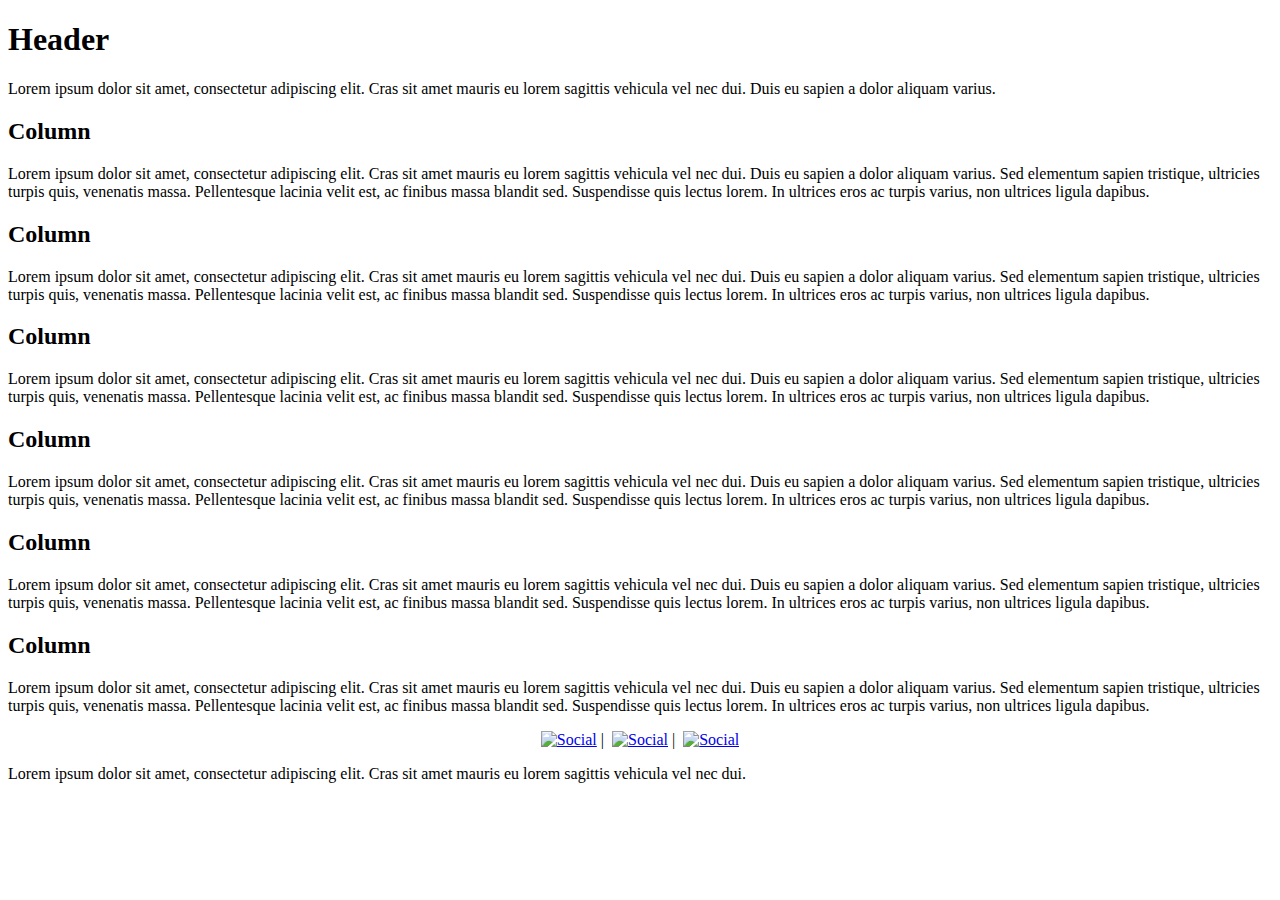
==== index.html @ 5c6a929c "Макет страницы для VanillaCoreX" ====
<!DOCTYPE html>
<html>
  <head>
	<meta charset="utf-8">
    <meta http-equiv="x-UA-Compatible" content="IE=edge">
    <meta name="viewport" content="width=device-width, initial-scale=1">
	<link href="css/corex.css" rel="stylesheet">
	<script src="js/corex.js"></script>
	<title>Template</title>
  </head>
  <body>
	
	<div class="header">
	  <h1>Header</h1>
	  <p>Lorem ipsum dolor sit amet, consectetur adipiscing elit. Cras sit amet mauris eu lorem sagittis vehicula vel nec dui. Duis eu sapien a dolor aliquam varius.</p>
	</div>
	
	<div class="container">
	  
	  <div class="row">
		<div class="col">
		  <h2>Column</h2>
		  <p>Lorem ipsum dolor sit amet, consectetur adipiscing elit. Cras sit amet mauris eu lorem sagittis vehicula vel nec dui. Duis eu sapien a dolor aliquam varius. Sed elementum sapien tristique, ultricies turpis quis, venenatis massa. Pellentesque lacinia velit est, ac finibus massa blandit sed. Suspendisse quis lectus lorem. In ultrices eros ac turpis varius, non ultrices ligula dapibus.</p>
		</div>
		<div class="col">
		  <h2>Column</h2>
		  <p>Lorem ipsum dolor sit amet, consectetur adipiscing elit. Cras sit amet mauris eu lorem sagittis vehicula vel nec dui. Duis eu sapien a dolor aliquam varius. Sed elementum sapien tristique, ultricies turpis quis, venenatis massa. Pellentesque lacinia velit est, ac finibus massa blandit sed. Suspendisse quis lectus lorem. In ultrices eros ac turpis varius, non ultrices ligula dapibus.</p>
		</div>
		<div class="col">
		  <h2>Column</h2>
		  <p>Lorem ipsum dolor sit amet, consectetur adipiscing elit. Cras sit amet mauris eu lorem sagittis vehicula vel nec dui. Duis eu sapien a dolor aliquam varius. Sed elementum sapien tristique, ultricies turpis quis, venenatis massa. Pellentesque lacinia velit est, ac finibus massa blandit sed. Suspendisse quis lectus lorem. In ultrices eros ac turpis varius, non ultrices ligula dapibus.</p>
		</div>
	  </div>
	  
	  <div class="row">
		<div class="col">
		  <h2>Column</h2>
		  <p>Lorem ipsum dolor sit amet, consectetur adipiscing elit. Cras sit amet mauris eu lorem sagittis vehicula vel nec dui. Duis eu sapien a dolor aliquam varius. Sed elementum sapien tristique, ultricies turpis quis, venenatis massa. Pellentesque lacinia velit est, ac finibus massa blandit sed. Suspendisse quis lectus lorem. In ultrices eros ac turpis varius, non ultrices ligula dapibus.</p>
		</div>
		<div class="col">
		  <h2>Column</h2>
		  <p>Lorem ipsum dolor sit amet, consectetur adipiscing elit. Cras sit amet mauris eu lorem sagittis vehicula vel nec dui. Duis eu sapien a dolor aliquam varius. Sed elementum sapien tristique, ultricies turpis quis, venenatis massa. Pellentesque lacinia velit est, ac finibus massa blandit sed. Suspendisse quis lectus lorem. In ultrices eros ac turpis varius, non ultrices ligula dapibus.</p>
		</div>
		<div class="col">
		  <h2>Column</h2>
		  <p>Lorem ipsum dolor sit amet, consectetur adipiscing elit. Cras sit amet mauris eu lorem sagittis vehicula vel nec dui. Duis eu sapien a dolor aliquam varius. Sed elementum sapien tristique, ultricies turpis quis, venenatis massa. Pellentesque lacinia velit est, ac finibus massa blandit sed. Suspendisse quis lectus lorem. In ultrices eros ac turpis varius, non ultrices ligula dapibus.</p>
		</div>
	  </div>
	  
	</div>
	
	<div class="footer">
	  
	  <center>
		<a href="#"><img src="social.png" alt="Social"></a>&nbsp;|&nbsp;
		<a href="#"><img src="social.png" alt="Social"></a>&nbsp;|&nbsp;
		<a href="#"><img src="social.png" alt="Social"></a>
	  </center>
	  
	  <div>
		<p>Lorem ipsum dolor sit amet, consectetur adipiscing elit. Cras sit amet mauris eu lorem sagittis vehicula vel nec dui.</p>
	  </div>
	  
	</div>
	
  </body>
</html>
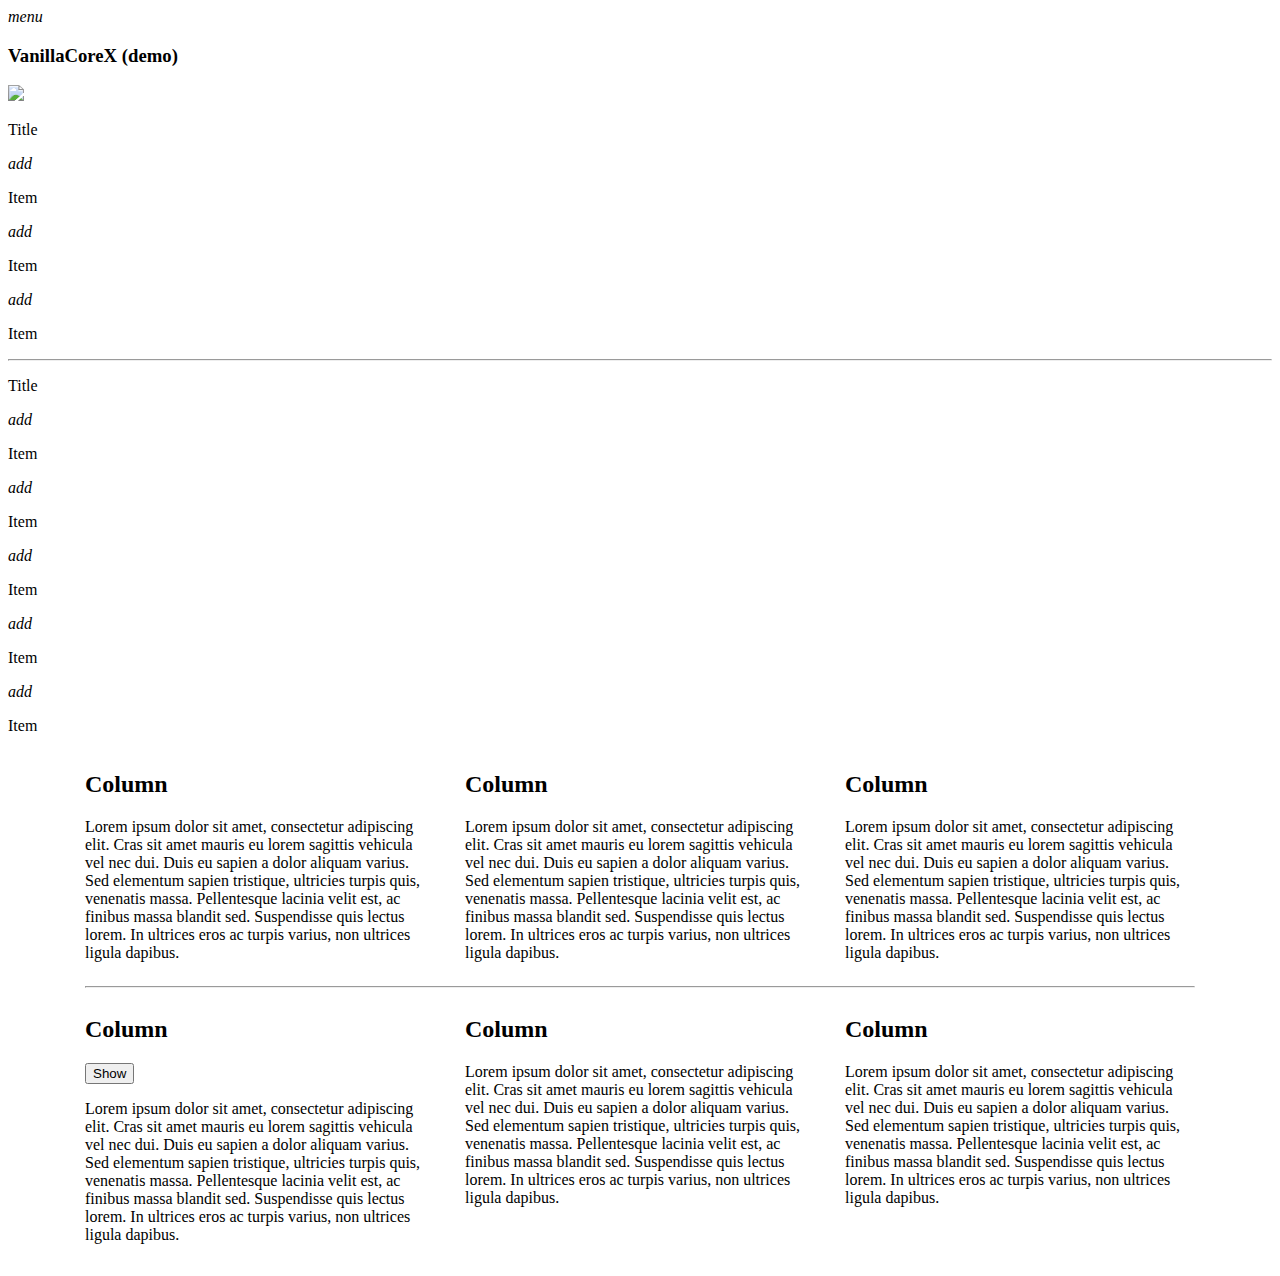
==== commit be3a07b0: "Исправление чрезмерно опущенной иконки в NavDrawer" ====
--- a/index.html
+++ b/index.html
@@ -9,59 +9,99 @@
 	<title>Template</title>
   </head>
   <body>
+
+	<div class="toolbar">
+	  <div class="toolbar-button" onclick="showNavDrawer();"><i class="material-icons">menu</i></div>
+	  <h3>VanillaCoreX (demo)</h3>
+	</div>
 	
-	<div class="header">
-	  <h1>Header</h1>
-	  <p>Lorem ipsum dolor sit amet, consectetur adipiscing elit. Cras sit amet mauris eu lorem sagittis vehicula vel nec dui. Duis eu sapien a dolor aliquam varius.</p>
+	<div class="navdrawer">
+	  <img src="corex_logo.png">
+	  <p>Title</p>
+	  <div class="item">
+		<i class="material-icons">add</i>
+		<p>Item</p>
+	  </div>
+	  <div class="item">
+		<i class="material-icons">add</i>
+		<p>Item</p>
+	  </div>
+	  <div class="item selected">
+		<i class="material-icons">add</i>
+		<p>Item</p>
+	  </div>
+	  <hr>
+	  <p>Title</p>
+	  <div class="item">
+		<i class="material-icons">add</i>
+		<p>Item</p>
+	  </div>
+	  <div class="item">
+		<i class="material-icons">add</i>
+		<p>Item</p>
+	  </div>
+	  <div class="item">
+		<i class="material-icons">add</i>
+		<p>Item</p>
+	  </div>
+	  <div class="item">
+		<i class="material-icons">add</i>
+		<p>Item</p>
+	  </div>
+	  <div class="item">
+		<i class="material-icons">add</i>
+		<p>Item</p>
+	  </div>
 	</div>
 	
 	<div class="container">
-	  
+
 	  <div class="row">
-		<div class="col">
-		  <h2>Column</h2>
-		  <p>Lorem ipsum dolor sit amet, consectetur adipiscing elit. Cras sit amet mauris eu lorem sagittis vehicula vel nec dui. Duis eu sapien a dolor aliquam varius. Sed elementum sapien tristique, ultricies turpis quis, venenatis massa. Pellentesque lacinia velit est, ac finibus massa blandit sed. Suspendisse quis lectus lorem. In ultrices eros ac turpis varius, non ultrices ligula dapibus.</p>
+		<div class="col-12 col-md-4">
+		  <div class="box">
+			<h2>Column</h2>
+			<p>Lorem ipsum dolor sit amet, consectetur adipiscing elit. Cras sit amet mauris eu lorem sagittis vehicula vel nec dui. Duis eu sapien a dolor aliquam varius. Sed elementum sapien tristique, ultricies turpis quis, venenatis massa. Pellentesque lacinia velit est, ac finibus massa blandit sed. Suspendisse quis lectus lorem. In ultrices eros ac turpis varius, non ultrices ligula dapibus.</p>
+		  </div>
 		</div>
-		<div class="col">
-		  <h2>Column</h2>
-		  <p>Lorem ipsum dolor sit amet, consectetur adipiscing elit. Cras sit amet mauris eu lorem sagittis vehicula vel nec dui. Duis eu sapien a dolor aliquam varius. Sed elementum sapien tristique, ultricies turpis quis, venenatis massa. Pellentesque lacinia velit est, ac finibus massa blandit sed. Suspendisse quis lectus lorem. In ultrices eros ac turpis varius, non ultrices ligula dapibus.</p>
+		<div class="col-12 col-md-4">
+		  <div class="box">
+			<h2>Column</h2>
+			<p>Lorem ipsum dolor sit amet, consectetur adipiscing elit. Cras sit amet mauris eu lorem sagittis vehicula vel nec dui. Duis eu sapien a dolor aliquam varius. Sed elementum sapien tristique, ultricies turpis quis, venenatis massa. Pellentesque lacinia velit est, ac finibus massa blandit sed. Suspendisse quis lectus lorem. In ultrices eros ac turpis varius, non ultrices ligula dapibus.</p>
+		  </div>
 		</div>
-		<div class="col">
-		  <h2>Column</h2>
-		  <p>Lorem ipsum dolor sit amet, consectetur adipiscing elit. Cras sit amet mauris eu lorem sagittis vehicula vel nec dui. Duis eu sapien a dolor aliquam varius. Sed elementum sapien tristique, ultricies turpis quis, venenatis massa. Pellentesque lacinia velit est, ac finibus massa blandit sed. Suspendisse quis lectus lorem. In ultrices eros ac turpis varius, non ultrices ligula dapibus.</p>
+		<div class="col-12 col-md-4">
+		  <div class="box">
+			<h2>Column</h2>
+			<p>Lorem ipsum dolor sit amet, consectetur adipiscing elit. Cras sit amet mauris eu lorem sagittis vehicula vel nec dui. Duis eu sapien a dolor aliquam varius. Sed elementum sapien tristique, ultricies turpis quis, venenatis massa. Pellentesque lacinia velit est, ac finibus massa blandit sed. Suspendisse quis lectus lorem. In ultrices eros ac turpis varius, non ultrices ligula dapibus.</p>
+		  </div>
 		</div>
 	  </div>
-	  
+
+	  <hr>
+
 	  <div class="row">
-		<div class="col">
-		  <h2>Column</h2>
-		  <p>Lorem ipsum dolor sit amet, consectetur adipiscing elit. Cras sit amet mauris eu lorem sagittis vehicula vel nec dui. Duis eu sapien a dolor aliquam varius. Sed elementum sapien tristique, ultricies turpis quis, venenatis massa. Pellentesque lacinia velit est, ac finibus massa blandit sed. Suspendisse quis lectus lorem. In ultrices eros ac turpis varius, non ultrices ligula dapibus.</p>
+		<div class="col-12 col-md-4">
+		  <div class="box">
+			<h2>Column</h2>
+			<button onclick="showSnackbar('Hello!')">Show</button>
+			<p>Lorem ipsum dolor sit amet, consectetur adipiscing elit. Cras sit amet mauris eu lorem sagittis vehicula vel nec dui. Duis eu sapien a dolor aliquam varius. Sed elementum sapien tristique, ultricies turpis quis, venenatis massa. Pellentesque lacinia velit est, ac finibus massa blandit sed. Suspendisse quis lectus lorem. In ultrices eros ac turpis varius, non ultrices ligula dapibus.</p>
+		  </div>
 		</div>
-		<div class="col">
-		  <h2>Column</h2>
-		  <p>Lorem ipsum dolor sit amet, consectetur adipiscing elit. Cras sit amet mauris eu lorem sagittis vehicula vel nec dui. Duis eu sapien a dolor aliquam varius. Sed elementum sapien tristique, ultricies turpis quis, venenatis massa. Pellentesque lacinia velit est, ac finibus massa blandit sed. Suspendisse quis lectus lorem. In ultrices eros ac turpis varius, non ultrices ligula dapibus.</p>
+		<div class="col-12 col-md-4">
+		  <div class="box">
+			<h2>Column</h2>
+			<p>Lorem ipsum dolor sit amet, consectetur adipiscing elit. Cras sit amet mauris eu lorem sagittis vehicula vel nec dui. Duis eu sapien a dolor aliquam varius. Sed elementum sapien tristique, ultricies turpis quis, venenatis massa. Pellentesque lacinia velit est, ac finibus massa blandit sed. Suspendisse quis lectus lorem. In ultrices eros ac turpis varius, non ultrices ligula dapibus.</p>
+		  </div>
 		</div>
-		<div class="col">
-		  <h2>Column</h2>
-		  <p>Lorem ipsum dolor sit amet, consectetur adipiscing elit. Cras sit amet mauris eu lorem sagittis vehicula vel nec dui. Duis eu sapien a dolor aliquam varius. Sed elementum sapien tristique, ultricies turpis quis, venenatis massa. Pellentesque lacinia velit est, ac finibus massa blandit sed. Suspendisse quis lectus lorem. In ultrices eros ac turpis varius, non ultrices ligula dapibus.</p>
+		<div class="col-12 col-md-4">
+		  <div class="box">
+			<h2>Column</h2>
+			<p>Lorem ipsum dolor sit amet, consectetur adipiscing elit. Cras sit amet mauris eu lorem sagittis vehicula vel nec dui. Duis eu sapien a dolor aliquam varius. Sed elementum sapien tristique, ultricies turpis quis, venenatis massa. Pellentesque lacinia velit est, ac finibus massa blandit sed. Suspendisse quis lectus lorem. In ultrices eros ac turpis varius, non ultrices ligula dapibus.</p>
+		  </div>
 		</div>
 	  </div>
-	  
+
 	</div>
-	
-	<div class="footer">
-	  
-	  <center>
-		<a href="#"><img src="social.png" alt="Social"></a>&nbsp;|&nbsp;
-		<a href="#"><img src="social.png" alt="Social"></a>&nbsp;|&nbsp;
-		<a href="#"><img src="social.png" alt="Social"></a>
-	  </center>
-	  
-	  <div>
-		<p>Lorem ipsum dolor sit amet, consectetur adipiscing elit. Cras sit amet mauris eu lorem sagittis vehicula vel nec dui.</p>
-	  </div>
-	  
-	</div>
-	
+
   </body>
 </html>
--- a/css/corex.css
+++ b/css/corex.css
@@ -0,0 +1,7 @@
+/*!
+ * @author      rx1310 <rx1310@inbox.ru>
+ * @copyright   Copyright (c) o1310, 2020
+ * @license     MIT License
+ */
+ 
+@import url(module/grid.css);
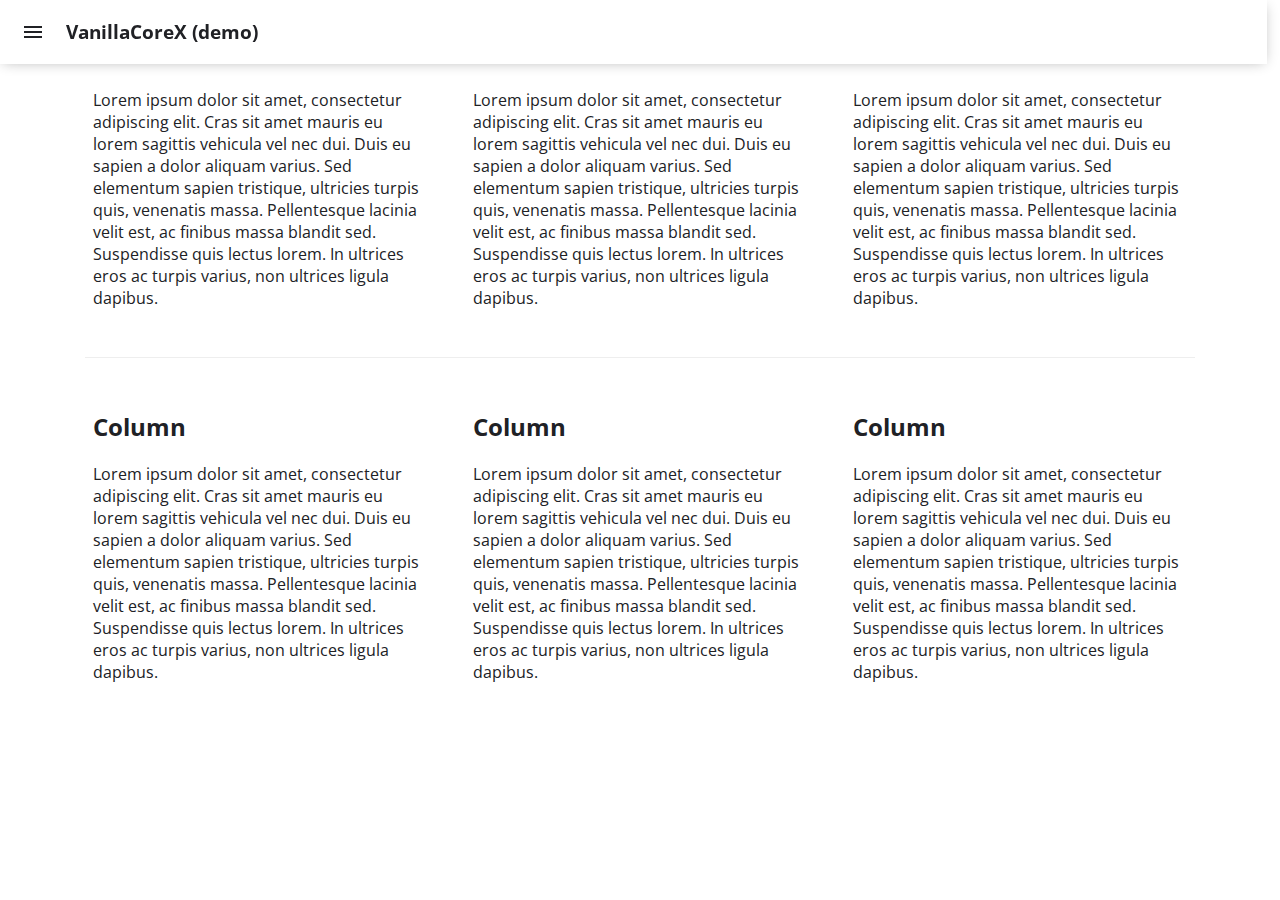
==== commit eab2f31a: "Удаление Snackbar из фреймворка (нестабильность)" ====
--- a/index.html
+++ b/index.html
@@ -52,6 +52,46 @@
 		<i class="material-icons">add</i>
 		<p>Item</p>
 	  </div>
+	  <div class="item">
+		<i class="material-icons">add</i>
+		<p>Item</p>
+	  </div>
+	  <div class="item">
+		<i class="material-icons">add</i>
+		<p>Item</p>
+	  </div>
+	  <div class="item">
+		<i class="material-icons">add</i>
+		<p>Item</p>
+	  </div>
+	  <div class="item">
+		<i class="material-icons">add</i>
+		<p>Item</p>
+	  </div>
+	  <div class="item">
+		<i class="material-icons">add</i>
+		<p>Item</p>
+	  </div>
+	  <div class="item">
+		<i class="material-icons">add</i>
+		<p>Item</p>
+	  </div>
+	  <div class="item">
+		<i class="material-icons">add</i>
+		<p>Item</p>
+	  </div>
+	  <div class="item">
+		<i class="material-icons">add</i>
+		<p>Item</p>
+	  </div>
+	  <div class="item">
+		<i class="material-icons">add</i>
+		<p>Item</p>
+	  </div>
+	  <div class="item">
+		<i class="material-icons">add</i>
+		<p>Item</p>
+	  </div>
 	</div>
 	
 	<div class="container">
@@ -83,7 +123,6 @@
 		<div class="col-12 col-md-4">
 		  <div class="box">
 			<h2>Column</h2>
-			<button onclick="showSnackbar('Hello!')">Show</button>
 			<p>Lorem ipsum dolor sit amet, consectetur adipiscing elit. Cras sit amet mauris eu lorem sagittis vehicula vel nec dui. Duis eu sapien a dolor aliquam varius. Sed elementum sapien tristique, ultricies turpis quis, venenatis massa. Pellentesque lacinia velit est, ac finibus massa blandit sed. Suspendisse quis lectus lorem. In ultrices eros ac turpis varius, non ultrices ligula dapibus.</p>
 		  </div>
 		</div>
--- a/css/corex.css
+++ b/css/corex.css
@@ -4,4 +4,88 @@
  * @license     MIT License
  */
  
+@import url(module/backdrop.css);
+@import url(module/box.css);
 @import url(module/grid.css);
+@import url(module/navdrawer.css);
+@import url(module/toolbar.css);
+
+@import url('https://fonts.googleapis.com/css?family=Open+Sans');
+@import url('https://fonts.googleapis.com/icon?family=Material+Icons');
+
+* {
+  -webkit-touch-callout: none;
+  -webkit-box-sizing: border-box;
+     -moz-box-sizing: border-box;
+	   -o-box-sizing: border-box;
+		  box-sizing: border-box;
+  -webkit-text-size-adjust: 100%;
+      -ms-text-size-adjust: 100%;
+  -webkit-user-select: none;
+     -moz-user-select: none;
+      -ms-user-select: none;
+          user-select: none;
+  outline: none;
+  -webkit-tap-highlight-color: rgba(0,0,0,0); 
+}
+
+::-moz-selection {
+  background: #A0C2FF;
+  color: White;
+  text-shadow: none; 
+}
+  
+::selection {
+  background: #A0C2FF;
+  color: White;
+  text-shadow: none;
+}
+
+@-ms-viewport { width: device-width; }
+@-o-viewport { width: device-width; }
+@viewport { width: device-width; }
+
+html, body {
+  background: White;
+  color: #202125;
+  padding: auto;
+  margin: auto;
+  font-family: "Open Sans", sans-serif;
+}
+
+hr {
+  display: block;
+  height: 1px;
+  border: 0;
+  border-top: 1px solid #eee;
+  margin: 1em 0;
+  padding: 0; 
+}
+
+audio,
+canvas,
+iframe,
+img,
+svg,
+video {
+  vertical-align: middle; 
+}
+
+fieldset {
+  border: 0;
+  margin: 0;
+  padding: 0; 
+}
+
+a,
+a:visited {
+  text-decoration: underline; 
+}
+
+img {
+  overflow: none;
+  max-width: 100%;
+  max-height: 100%;
+  vertical-align: middle;
+}
+
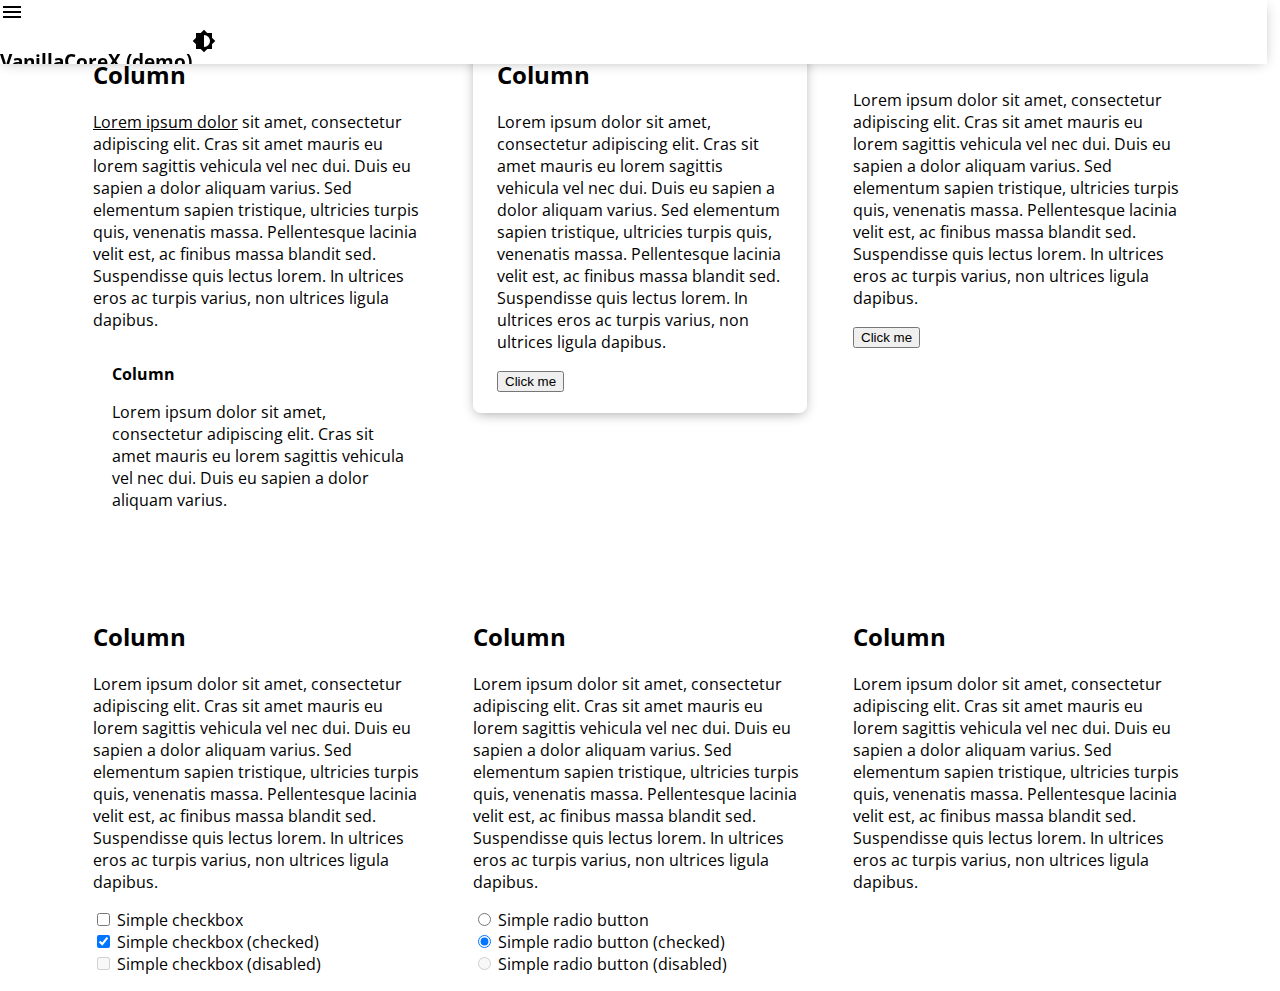
==== commit 5a2e1b30: "Реорганизация CardLayout" ====
--- a/index.html
+++ b/index.html
@@ -5,29 +5,30 @@
     <meta http-equiv="x-UA-Compatible" content="IE=edge">
     <meta name="viewport" content="width=device-width, initial-scale=1">
 	<link href="css/corex.css" rel="stylesheet">
-	<script src="js/corex.js"></script>
+	<script async src="js/corex.js"></script>
 	<title>Template</title>
   </head>
   <body>
 
 	<div class="toolbar">
-	  <div class="toolbar-button" onclick="showNavDrawer();"><i class="material-icons">menu</i></div>
+	  <div class="toolbar-action_left" onclick="showNavDrawer();"><i class="material-icons notranslate" translate="no">menu</i></div>
 	  <h3>VanillaCoreX (demo)</h3>
+	  <div class="toolbar-action_right" onclick="toggleTheme();"><i class="material-icons notranslate" translate="no">brightness_6</i></div>
 	</div>
-	
+
 	<div class="navdrawer">
-	  <img src="corex_logo.png">
+	  <img loading="lazy" data-src="corex_logo.png">
 	  <p>Title</p>
+	  <a class="item" href="google.com">
+		<i class="material-icons">brightness_6</i>
+		<p>Item</p>
+	  </a>
 	  <div class="item">
-		<i class="material-icons">add</i>
-		<p>Item</p>
-	  </div>
-	  <div class="item">
-		<i class="material-icons">add</i>
+		<i class="material-icons">note</i>
 		<p>Item</p>
 	  </div>
 	  <div class="item selected">
-		<i class="material-icons">add</i>
+		<i class="material-icons">info</i>
 		<p>Item</p>
 	  </div>
 	  <hr>
@@ -93,26 +94,36 @@
 		<p>Item</p>
 	  </div>
 	</div>
-	
+
 	<div class="container">
 
 	  <div class="row">
 		<div class="col-12 col-md-4">
-		  <div class="box">
+		  <div class="layout">
+			<img data-src="thumb.png"/>
 			<h2>Column</h2>
-			<p>Lorem ipsum dolor sit amet, consectetur adipiscing elit. Cras sit amet mauris eu lorem sagittis vehicula vel nec dui. Duis eu sapien a dolor aliquam varius. Sed elementum sapien tristique, ultricies turpis quis, venenatis massa. Pellentesque lacinia velit est, ac finibus massa blandit sed. Suspendisse quis lectus lorem. In ultrices eros ac turpis varius, non ultrices ligula dapibus.</p>
+			<p><a href="">Lorem ipsum dolor</a> sit amet, consectetur adipiscing elit. Cras sit amet mauris eu lorem sagittis vehicula vel nec dui. Duis eu sapien a dolor aliquam varius. Sed elementum sapien tristique, ultricies turpis quis, venenatis massa. Pellentesque lacinia velit est, ac finibus massa blandit sed. Suspendisse quis lectus lorem. In ultrices eros ac turpis varius, non ultrices ligula dapibus.</p>
+			<div class="alert">
+			  <h4>Column</h4>
+			  <p>Lorem ipsum dolor sit amet, consectetur adipiscing elit. Cras sit amet mauris eu lorem sagittis vehicula vel nec dui. Duis eu sapien a dolor aliquam varius.</p>
+			</div>
 		  </div>
 		</div>
 		<div class="col-12 col-md-4">
-		  <div class="box">
-			<h2>Column</h2>
-			<p>Lorem ipsum dolor sit amet, consectetur adipiscing elit. Cras sit amet mauris eu lorem sagittis vehicula vel nec dui. Duis eu sapien a dolor aliquam varius. Sed elementum sapien tristique, ultricies turpis quis, venenatis massa. Pellentesque lacinia velit est, ac finibus massa blandit sed. Suspendisse quis lectus lorem. In ultrices eros ac turpis varius, non ultrices ligula dapibus.</p>
+		  <div class="layout-card">
+			<img data-src="thumb.png"/>
+			<div class="layout-card-body">
+			  <h2>Column</h2>
+			  <p>Lorem ipsum dolor sit amet, consectetur adipiscing elit. Cras sit amet mauris eu lorem sagittis vehicula vel nec dui. Duis eu sapien a dolor aliquam varius. Sed elementum sapien tristique, ultricies turpis quis, venenatis massa. Pellentesque lacinia velit est, ac finibus massa blandit sed. Suspendisse quis lectus lorem. In ultrices eros ac turpis varius, non ultrices ligula dapibus.</p>
+			  <button class="button-outline button_pill">Click me</button>
+			</div>
 		  </div>
 		</div>
 		<div class="col-12 col-md-4">
-		  <div class="box">
+		  <div class="layout">
 			<h2>Column</h2>
 			<p>Lorem ipsum dolor sit amet, consectetur adipiscing elit. Cras sit amet mauris eu lorem sagittis vehicula vel nec dui. Duis eu sapien a dolor aliquam varius. Sed elementum sapien tristique, ultricies turpis quis, venenatis massa. Pellentesque lacinia velit est, ac finibus massa blandit sed. Suspendisse quis lectus lorem. In ultrices eros ac turpis varius, non ultrices ligula dapibus.</p>
+			<button>Click me</button>
 		  </div>
 		</div>
 	  </div>
@@ -121,19 +132,43 @@
 
 	  <div class="row">
 		<div class="col-12 col-md-4">
-		  <div class="box">
+		  <div class="layout">
 			<h2>Column</h2>
-			<p>Lorem ipsum dolor sit amet, consectetur adipiscing elit. Cras sit amet mauris eu lorem sagittis vehicula vel nec dui. Duis eu sapien a dolor aliquam varius. Sed elementum sapien tristique, ultricies turpis quis, venenatis massa. Pellentesque lacinia velit est, ac finibus massa blandit sed. Suspendisse quis lectus lorem. In ultrices eros ac turpis varius, non ultrices ligula dapibus.</p>
+			<p>Lorem ipsum dolor sit amet, consectetur adipiscing elit. Cras sit amet mauris eu lorem sagittis vehicula vel nec dui. Duis eu sapien a dolor aliquam varius. Sed elementum sapien tristique, ultricies turpis quis, venenatis massa. Pellentesque lacinia velit est, ac finibus massa blandit sed. Suspendisse quis lectus lorem. <span class="text-muted">In ultrices eros ac turpis varius, non ultrices ligula dapibus.</span></p>
+			<div>
+			  <input id="checkbox1" type="checkbox">
+			  <label for="checkbox1">Simple checkbox</label>
+			</div>
+			<div>
+			  <input id="checkbox2" type="checkbox" checked="true">
+			  <label for="checkbox2">Simple checkbox (checked)</label>
+			</div>
+			<div>
+			  <input id="checkbox4" type="checkbox" disabled>
+			  <label for="checkbox4">Simple checkbox (disabled)</label>
+			</div>
 		  </div>
 		</div>
 		<div class="col-12 col-md-4">
-		  <div class="box">
+		  <div class="layout">
 			<h2>Column</h2>
 			<p>Lorem ipsum dolor sit amet, consectetur adipiscing elit. Cras sit amet mauris eu lorem sagittis vehicula vel nec dui. Duis eu sapien a dolor aliquam varius. Sed elementum sapien tristique, ultricies turpis quis, venenatis massa. Pellentesque lacinia velit est, ac finibus massa blandit sed. Suspendisse quis lectus lorem. In ultrices eros ac turpis varius, non ultrices ligula dapibus.</p>
+			<div>
+			  <input id="radio1"  type="radio" name="radio">
+			  <label for="radio1">Simple radio button</label>
+			</div>
+			<div>
+			  <input id="radio2"  type="radio" name="radio" checked="true">
+			  <label for="radio2">Simple radio button (checked)</label>
+			</div>
+			<div>
+			  <input id="radio4"  type="radio" name="radio" disabled>
+			  <label for="radio4">Simple radio button (disabled)</label>
+			</div>
 		  </div>
 		</div>
 		<div class="col-12 col-md-4">
-		  <div class="box">
+		  <div class="layout">
 			<h2>Column</h2>
 			<p>Lorem ipsum dolor sit amet, consectetur adipiscing elit. Cras sit amet mauris eu lorem sagittis vehicula vel nec dui. Duis eu sapien a dolor aliquam varius. Sed elementum sapien tristique, ultricies turpis quis, venenatis massa. Pellentesque lacinia velit est, ac finibus massa blandit sed. Suspendisse quis lectus lorem. In ultrices eros ac turpis varius, non ultrices ligula dapibus.</p>
 		  </div>
--- a/css/corex.css
+++ b/css/corex.css
@@ -4,14 +4,62 @@
  * @license     MIT License
  */
  
+@import url(module/alert.css);
 @import url(module/backdrop.css);
-@import url(module/box.css);
+@import url(module/button.css);
+@import url(module/checkbox.css);
 @import url(module/grid.css);
+@import url(module/layout.css);
 @import url(module/navdrawer.css);
 @import url(module/toolbar.css);
+@import url(module/typography.css);
 
 @import url('https://fonts.googleapis.com/css?family=Open+Sans');
 @import url('https://fonts.googleapis.com/icon?family=Material+Icons');
+
+.COREX_UI_THEME_LIGHT {
+  --colorFont: #232F34;
+  --colorFontAlert_danger: #B71C1C;
+  --colorFontAlert_warning: #F57F17;
+  --colorFontAlert_success: #1B5E20;
+  --colorFontAlert_info: #0D47A1;
+  --colorPrimary: #4385F5;
+  --colorSecondary: #77A7FB;
+  --colorBackground: #FFFFFF;
+  --colorBackgroundNavDrawer: #FFFFFF;
+  --colorBackgroundToolbar: #FFFFFF;
+  --colorBackgroundCard: #FFFFFF;
+  --colorBackgroundAlert: #ccc;
+  --colorBackgroundAlert_danger: #FFEBEE;
+  --colorBackgroundAlert_warning: #FFF9C4;
+  --colorBackgroundAlert_success: #E8F5E9;
+  --colorBackgroundAlert_info: #E3F2FD;
+  --colorOutline: #EEEEEE;
+  --colorIconNavDrawer: #727272;
+  --colorSelected: #F2F2F2;
+}
+
+.COREX_UI_THEME_DARK {
+  --colorFont: #E8EAED;
+  --colorFontAlert_danger: #FFEBEE;
+  --colorFontAlert_warning: #FFF9C4;
+  --colorFontAlert_success: #E8F5E9;
+  --colorFontAlert_info: #E3F2FD;
+  --colorPrimary: #8AB4F8;
+  --colorSecondary: #A1C3EF;
+  --colorBackground: #202124;
+  --colorBackgroundNavDrawer: #202124;
+  --colorBackgroundToolbar: #303134;
+  --colorBackgroundCard: #36373A;
+  --colorBackgroundAlert: #28292C;
+  --colorBackgroundAlert_danger: #B71C1C;
+  --colorBackgroundAlert_warning: #F57F17;
+  --colorBackgroundAlert_success: #1B5E20;
+  --colorBackgroundAlert_info: #0D47A1;
+  --colorOutline: #5F6368;
+  --colorIconNavDrawer: #F1F3F4;
+  --colorSelected: #4d4d50;
+}
 
 * {
   -webkit-touch-callout: none;
@@ -27,6 +75,11 @@
           user-select: none;
   outline: none;
   -webkit-tap-highlight-color: rgba(0,0,0,0); 
+}
+
+::-webkit-scrollbar {
+  width: 0px;
+  background: transparent;
 }
 
 ::-moz-selection {
@@ -46,18 +99,20 @@
 @viewport { width: device-width; }
 
 html, body {
-  background: White;
-  color: #202125;
+  background: var(--colorBackground);
+  color: var(--colorFont);
   padding: auto;
   margin: auto;
   font-family: "Open Sans", sans-serif;
+  scrollbar-width: none; 
+  -ms-overflow-style: none;
 }
 
 hr {
   display: block;
   height: 1px;
   border: 0;
-  border-top: 1px solid #eee;
+  border-top: 1px solid var(--colorOutline);
   margin: 1em 0;
   padding: 0; 
 }
@@ -79,6 +134,7 @@
 
 a,
 a:visited {
+  color: var(--colorPrimary);
   text-decoration: underline; 
 }
 
@@ -87,5 +143,19 @@
   max-width: 100%;
   max-height: 100%;
   vertical-align: middle;
+  opacity: 1;
+  transition: opacity 0.3s;
 }
 
+img[data-src] {
+  opacity: 0;
+}
+
+.disabled,
+.navdrawer > p {
+  pointer-events: none;
+  cursor: not-allowed;
+  filter: alpha(opacity=50);
+  -moz-opacity: 0.50;
+       opacity: 0.50;
+}
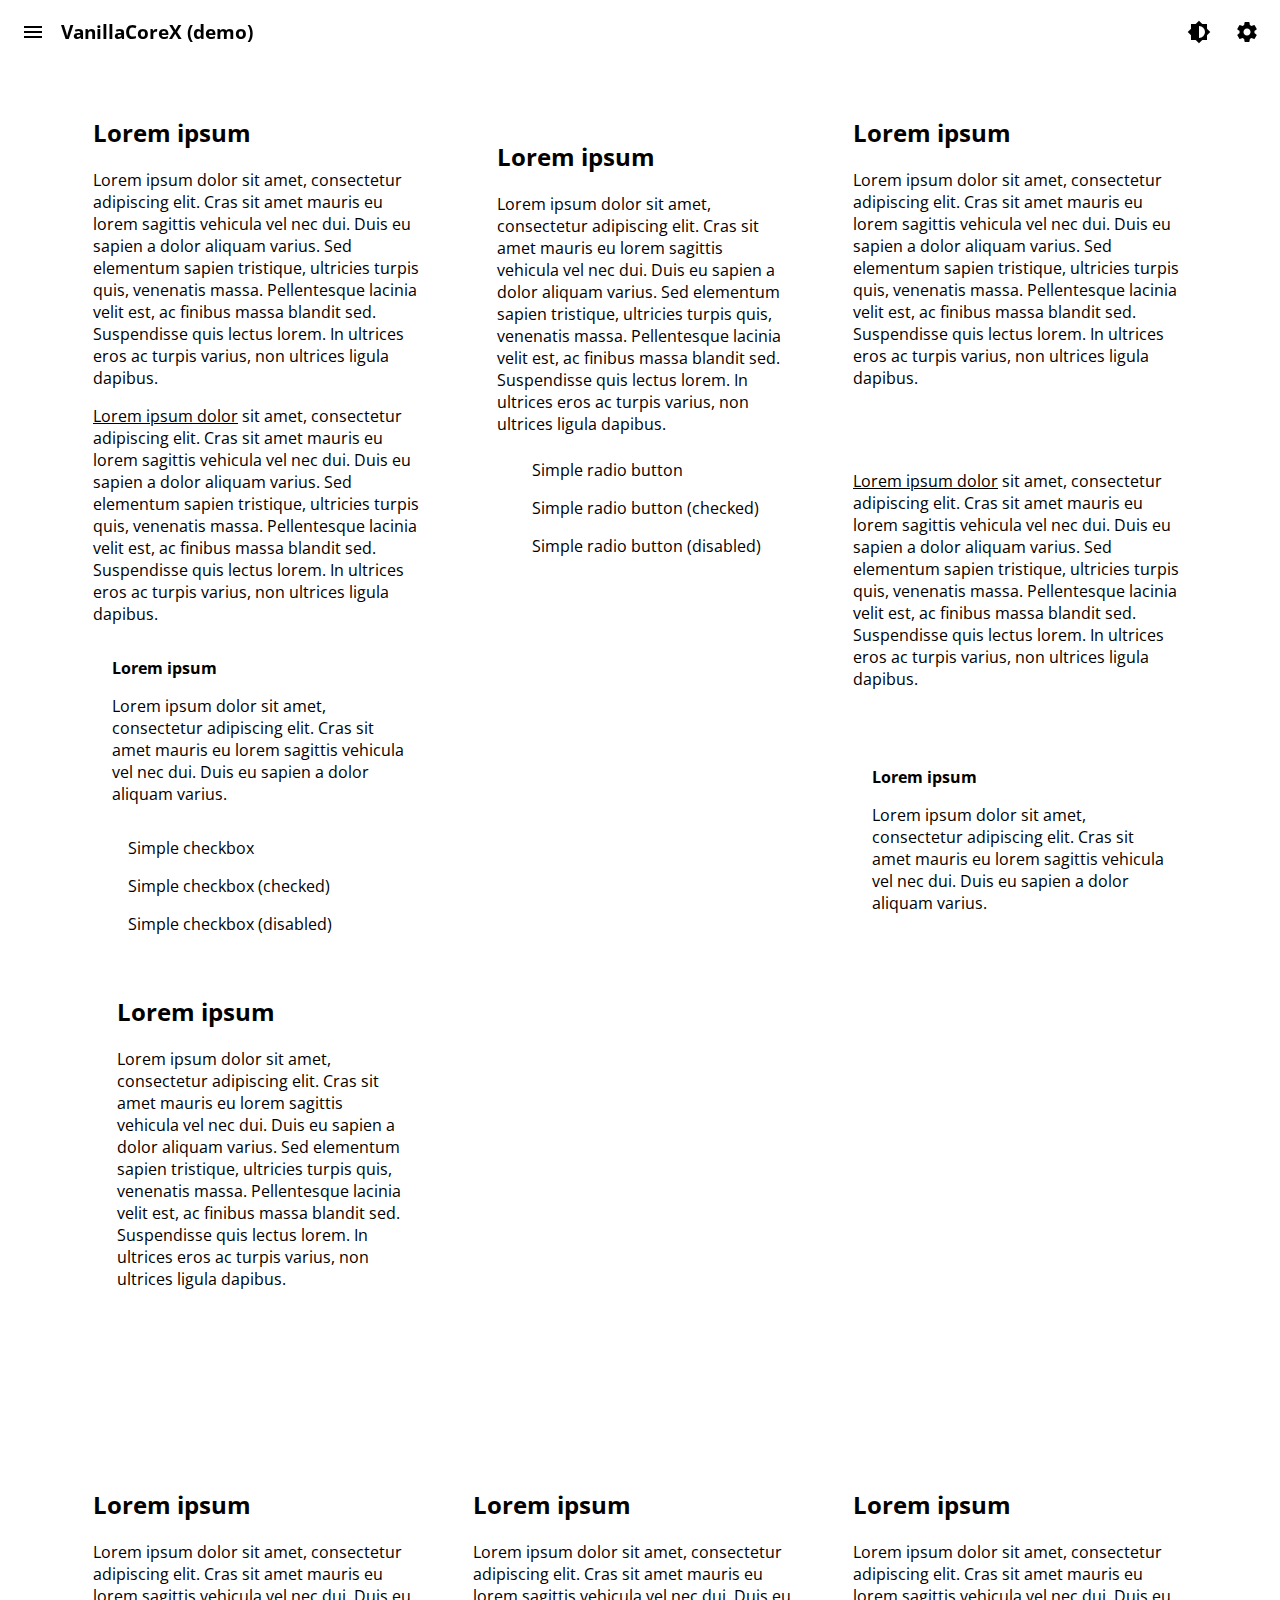
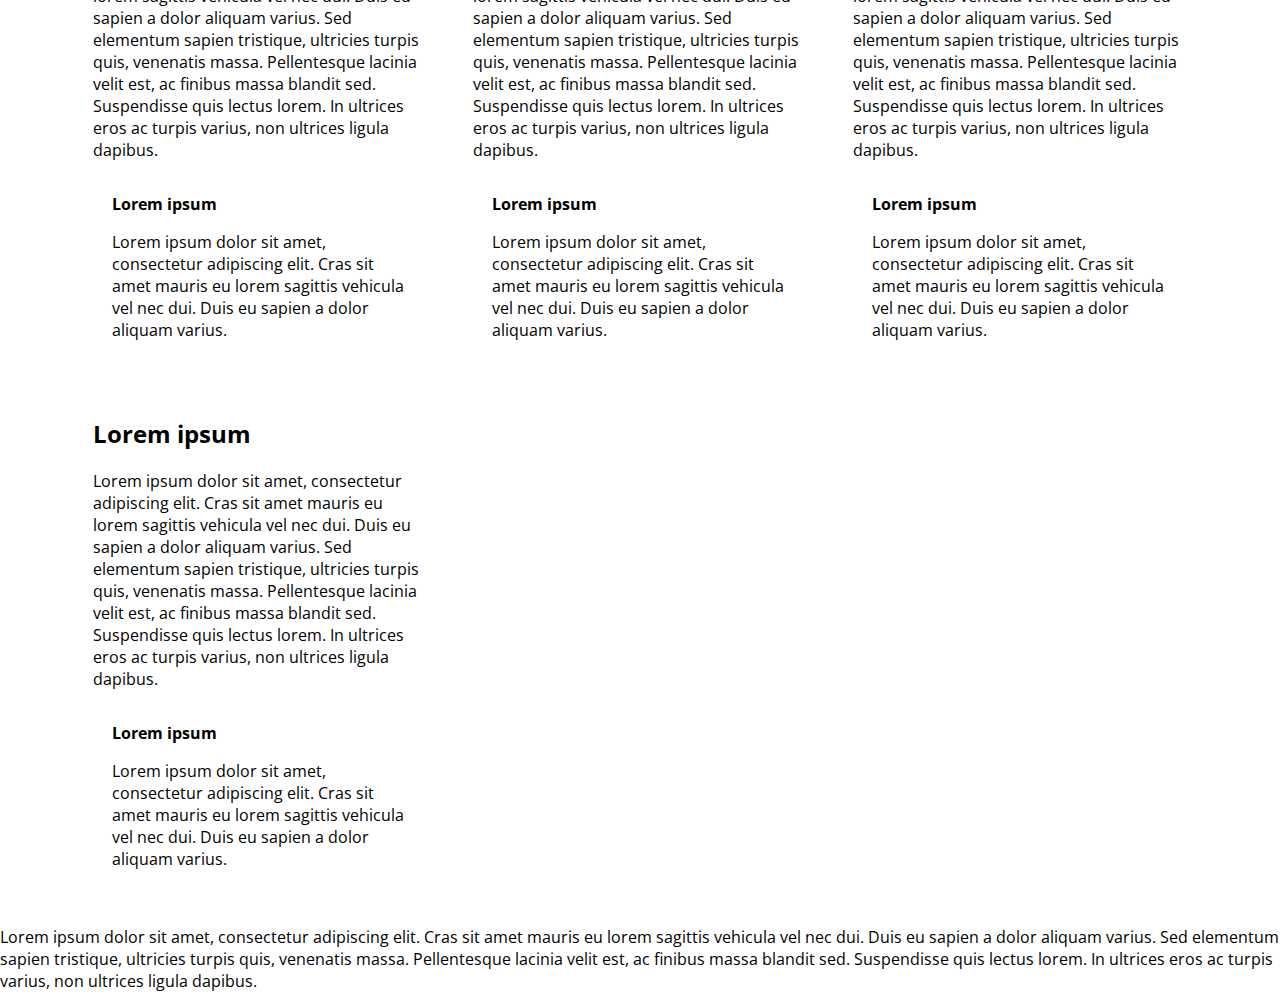
==== commit b3a73d68: "Обновление переменных" ====
--- a/index.html
+++ b/index.html
@@ -11,86 +11,87 @@
   <body>
 
 	<div class="toolbar">
-	  <div class="toolbar-action_left" onclick="showNavDrawer();"><i class="material-icons notranslate" translate="no">menu</i></div>
+	  <div class="toolbar-action left" onclick="showNavDrawer();"><i class="material-icons notranslate" translate="no">menu</i></div>
 	  <h3>VanillaCoreX (demo)</h3>
-	  <div class="toolbar-action_right" onclick="toggleTheme();"><i class="material-icons notranslate" translate="no">brightness_6</i></div>
+	  <div class="toolbar-action right" onclick="alert('Hello!');"><i class="material-icons notranslate" translate="no">settings</i></div>
+	  <div class="toolbar-action right" onclick="toggleTheme();"><i class="material-icons notranslate" translate="no">brightness_6</i></div>
 	</div>
 
 	<div class="navdrawer">
-	  <img loading="lazy" data-src="corex_logo.png">
+	  <img data-src="thumb.png" alt="Card image cap">
 	  <p>Title</p>
 	  <a class="item" href="google.com">
-		<i class="material-icons">brightness_6</i>
+		<i class="material-icons notranslate" translate="no">settings</i>
 		<p>Item</p>
 	  </a>
-	  <div class="item">
-		<i class="material-icons">note</i>
-		<p>Item</p>
-	  </div>
 	  <div class="item selected">
-		<i class="material-icons">info</i>
+		<i class="material-icons notranslate" translate="no">note</i>
+		<p>Item</p>
+	  </div>
+	  <div class="item">
+		<i class="material-icons notranslate" translate="no">info</i>
 		<p>Item</p>
 	  </div>
 	  <hr>
 	  <p>Title</p>
 	  <div class="item">
-		<i class="material-icons">add</i>
-		<p>Item</p>
-	  </div>
-	  <div class="item">
-		<i class="material-icons">add</i>
-		<p>Item</p>
-	  </div>
-	  <div class="item">
-		<i class="material-icons">add</i>
-		<p>Item</p>
-	  </div>
-	  <div class="item">
-		<i class="material-icons">add</i>
-		<p>Item</p>
-	  </div>
-	  <div class="item">
-		<i class="material-icons">add</i>
-		<p>Item</p>
-	  </div>
-	  <div class="item">
-		<i class="material-icons">add</i>
-		<p>Item</p>
-	  </div>
-	  <div class="item">
-		<i class="material-icons">add</i>
-		<p>Item</p>
-	  </div>
-	  <div class="item">
-		<i class="material-icons">add</i>
-		<p>Item</p>
-	  </div>
-	  <div class="item">
-		<i class="material-icons">add</i>
-		<p>Item</p>
-	  </div>
-	  <div class="item">
-		<i class="material-icons">add</i>
-		<p>Item</p>
-	  </div>
-	  <div class="item">
-		<i class="material-icons">add</i>
-		<p>Item</p>
-	  </div>
-	  <div class="item">
-		<i class="material-icons">add</i>
-		<p>Item</p>
-	  </div>
-	  <div class="item">
-		<i class="material-icons">add</i>
-		<p>Item</p>
-	  </div>
-	  <div class="item">
-		<i class="material-icons">add</i>
-		<p>Item</p>
-	  </div>
-	  <div class="item">
-		<i class="material-icons">add</i>
+		<i class="material-icons notranslate" translate="no">add</i>
+		<p>Item</p>
+	  </div>
+	  <div class="item">
+		<i class="material-icons notranslate" translate="no">add</i>
+		<p>Item</p>
+	  </div>
+	  <div class="item">
+		<i class="material-icons notranslate" translate="no">add</i>
+		<p>Item</p>
+	  </div>
+	  <div class="item">
+		<i class="material-icons notranslate" translate="no">add</i>
+		<p>Item</p>
+	  </div>
+	  <div class="item">
+		<i class="material-icons notranslate" translate="no">add</i>
+		<p>Item</p>
+	  </div>
+	  <div class="item">
+		<i class="material-icons notranslate" translate="no">add</i>
+		<p>Item</p>
+	  </div>
+	  <div class="item">
+		<i class="material-icons notranslate" translate="no">add</i>
+		<p>Item</p>
+	  </div>
+	  <div class="item">
+		<i class="material-icons notranslate" translate="no">add</i>
+		<p>Item</p>
+	  </div>
+	  <div class="item">
+		<i class="material-icons notranslate" translate="no">add</i>
+		<p>Item</p>
+	  </div>
+	  <div class="item">
+		<i class="material-icons notranslate" translate="no">add</i>
+		<p>Item</p>
+	  </div>
+	  <div class="item">
+		<i class="material-icons notranslate" translate="no">add</i>
+		<p>Item</p>
+	  </div>
+	  <div class="item">
+		<i class="material-icons notranslate" translate="no">add</i>
+		<p>Item</p>
+	  </div>
+	  <div class="item">
+		<i class="material-icons notranslate" translate="no">add</i>
+		<p>Item</p>
+	  </div>
+	  <div class="item">
+		<i class="material-icons notranslate" translate="no">add</i>
+		<p>Item</p>
+	  </div>
+	  <div class="item">
+		<i class="material-icons notranslate" translate="no">add</i>
 		<p>Item</p>
 	  </div>
 	</div>
@@ -98,43 +99,16 @@
 	<div class="container">
 
 	  <div class="row">
-		<div class="col-12 col-md-4">
-		  <div class="layout">
-			<img data-src="thumb.png"/>
-			<h2>Column</h2>
-			<p><a href="">Lorem ipsum dolor</a> sit amet, consectetur adipiscing elit. Cras sit amet mauris eu lorem sagittis vehicula vel nec dui. Duis eu sapien a dolor aliquam varius. Sed elementum sapien tristique, ultricies turpis quis, venenatis massa. Pellentesque lacinia velit est, ac finibus massa blandit sed. Suspendisse quis lectus lorem. In ultrices eros ac turpis varius, non ultrices ligula dapibus.</p>
-			<div class="alert">
-			  <h4>Column</h4>
-			  <p>Lorem ipsum dolor sit amet, consectetur adipiscing elit. Cras sit amet mauris eu lorem sagittis vehicula vel nec dui. Duis eu sapien a dolor aliquam varius.</p>
-			</div>
-		  </div>
-		</div>
-		<div class="col-12 col-md-4">
-		  <div class="layout-card">
-			<img data-src="thumb.png"/>
-			<div class="layout-card-body">
-			  <h2>Column</h2>
-			  <p>Lorem ipsum dolor sit amet, consectetur adipiscing elit. Cras sit amet mauris eu lorem sagittis vehicula vel nec dui. Duis eu sapien a dolor aliquam varius. Sed elementum sapien tristique, ultricies turpis quis, venenatis massa. Pellentesque lacinia velit est, ac finibus massa blandit sed. Suspendisse quis lectus lorem. In ultrices eros ac turpis varius, non ultrices ligula dapibus.</p>
-			  <button class="button-outline button_pill">Click me</button>
-			</div>
-		  </div>
-		</div>
-		<div class="col-12 col-md-4">
-		  <div class="layout">
-			<h2>Column</h2>
-			<p>Lorem ipsum dolor sit amet, consectetur adipiscing elit. Cras sit amet mauris eu lorem sagittis vehicula vel nec dui. Duis eu sapien a dolor aliquam varius. Sed elementum sapien tristique, ultricies turpis quis, venenatis massa. Pellentesque lacinia velit est, ac finibus massa blandit sed. Suspendisse quis lectus lorem. In ultrices eros ac turpis varius, non ultrices ligula dapibus.</p>
-			<button>Click me</button>
-		  </div>
-		</div>
-	  </div>
-
-	  <hr>
-
-	  <div class="row">
-		<div class="col-12 col-md-4">
-		  <div class="layout">
-			<h2>Column</h2>
-			<p>Lorem ipsum dolor sit amet, consectetur adipiscing elit. Cras sit amet mauris eu lorem sagittis vehicula vel nec dui. Duis eu sapien a dolor aliquam varius. Sed elementum sapien tristique, ultricies turpis quis, venenatis massa. Pellentesque lacinia velit est, ac finibus massa blandit sed. Suspendisse quis lectus lorem. <span class="text-muted">In ultrices eros ac turpis varius, non ultrices ligula dapibus.</span></p>
+
+		<div class="col-md-4 col-12 col-auto">
+		  <div class="layout">
+			<h2>Lorem ipsum</h2>
+			<p>Lorem ipsum dolor sit amet, consectetur adipiscing elit. Cras sit amet mauris eu lorem sagittis vehicula vel nec dui. Duis eu sapien a dolor aliquam varius. Sed elementum sapien tristique, ultricies turpis quis, venenatis massa. Pellentesque lacinia velit est, ac finibus massa blandit sed. Suspendisse quis lectus lorem. In ultrices eros ac turpis varius, non ultrices ligula dapibus.</p>
+			<p><a>Lorem ipsum dolor</a> sit amet, consectetur adipiscing elit. Cras sit amet mauris eu lorem sagittis vehicula vel nec dui. Duis eu sapien a dolor aliquam varius. Sed elementum sapien tristique, ultricies turpis quis, venenatis massa. Pellentesque lacinia velit est, ac finibus massa blandit sed. Suspendisse quis lectus lorem. In ultrices eros ac turpis varius, non ultrices ligula dapibus.</p>
+			<div class="alert alert-info">
+			  <h4>Lorem ipsum</h4>
+			  <p>Lorem ipsum dolor sit amet, consectetur adipiscing elit. Cras sit amet mauris eu lorem sagittis vehicula vel nec dui. Duis eu sapien a dolor aliquam varius.</p>
+			</div>
 			<div>
 			  <input id="checkbox1" type="checkbox">
 			  <label for="checkbox1">Simple checkbox</label>
@@ -149,33 +123,119 @@
 			</div>
 		  </div>
 		</div>
-		<div class="col-12 col-md-4">
-		  <div class="layout">
-			<h2>Column</h2>
-			<p>Lorem ipsum dolor sit amet, consectetur adipiscing elit. Cras sit amet mauris eu lorem sagittis vehicula vel nec dui. Duis eu sapien a dolor aliquam varius. Sed elementum sapien tristique, ultricies turpis quis, venenatis massa. Pellentesque lacinia velit est, ac finibus massa blandit sed. Suspendisse quis lectus lorem. In ultrices eros ac turpis varius, non ultrices ligula dapibus.</p>
-			<div>
-			  <input id="radio1"  type="radio" name="radio">
-			  <label for="radio1">Simple radio button</label>
-			</div>
-			<div>
-			  <input id="radio2"  type="radio" name="radio" checked="true">
-			  <label for="radio2">Simple radio button (checked)</label>
-			</div>
-			<div>
-			  <input id="radio4"  type="radio" name="radio" disabled>
-			  <label for="radio4">Simple radio button (disabled)</label>
-			</div>
-		  </div>
-		</div>
-		<div class="col-12 col-md-4">
-		  <div class="layout">
-			<h2>Column</h2>
-			<p>Lorem ipsum dolor sit amet, consectetur adipiscing elit. Cras sit amet mauris eu lorem sagittis vehicula vel nec dui. Duis eu sapien a dolor aliquam varius. Sed elementum sapien tristique, ultricies turpis quis, venenatis massa. Pellentesque lacinia velit est, ac finibus massa blandit sed. Suspendisse quis lectus lorem. In ultrices eros ac turpis varius, non ultrices ligula dapibus.</p>
-		  </div>
-		</div>
+
+		<div class="col-md-4 col-12 col-auto">
+		  <div class="layout-card">
+			<img data-src="thumb.png" alt="Card image cap">
+			<div class="layout-card_body">
+			  <h2>Lorem ipsum</h2>
+			  <p>Lorem ipsum dolor sit amet, consectetur adipiscing elit. Cras sit amet mauris eu lorem sagittis vehicula vel nec dui. Duis eu sapien a dolor aliquam varius. Sed elementum sapien tristique, ultricies turpis quis, venenatis massa. Pellentesque lacinia velit est, ac finibus massa blandit sed. Suspendisse quis lectus lorem. In ultrices eros ac turpis varius, non ultrices ligula dapibus.</p>
+			  <div>
+				<input id="radio1"  type="radio" name="radio">
+				<label for="radio1">Simple radio button</label>
+			  </div>
+			  <div>
+				<input id="radio2"  type="radio" name="radio" checked="true">
+				<label for="radio2">Simple radio button (checked)</label>
+			  </div>
+			  <div>
+				<input id="radio4"  type="radio" name="radio" disabled>
+				<label for="radio4">Simple radio button (disabled)</label>
+			  </div>
+			</div>
+		  </div>
+		</div>
+
+		<div class="col-md-4 col-12 col-auto">
+		  <div class="layout">
+			<h2>Lorem ipsum</h2>
+			<p>Lorem ipsum dolor sit amet, consectetur adipiscing elit. Cras sit amet mauris eu lorem sagittis vehicula vel nec dui. Duis eu sapien a dolor aliquam varius. Sed elementum sapien tristique, ultricies turpis quis, venenatis massa. Pellentesque lacinia velit est, ac finibus massa blandit sed. Suspendisse quis lectus lorem. In ultrices eros ac turpis varius, non ultrices ligula dapibus.</p>
+			<ul class="view-gallery">
+			  <li><img data-src="thumb.png"></li>
+			  <li><img data-src="thumb.png" alt="Card image cap"></li>
+			  <li><img data-src="thumb.png" alt="Card image cap"></li>
+			</ul>
+			<p><a>Lorem ipsum dolor</a> sit amet, consectetur adipiscing elit. Cras sit amet mauris eu lorem sagittis vehicula vel nec dui. Duis eu sapien a dolor aliquam varius. Sed elementum sapien tristique, ultricies turpis quis, venenatis massa. Pellentesque lacinia velit est, ac finibus massa blandit sed. Suspendisse quis lectus lorem. In ultrices eros ac turpis varius, non ultrices ligula dapibus.</p>
+			<button onclick="toggleTheme();">Switch theme</button> <button onclick="toggleTheme();">Switch theme again</button>
+			<div class="alert alert-success">
+			  <h4>Lorem ipsum</h4>
+			  <p>Lorem ipsum dolor sit amet, consectetur adipiscing elit. Cras sit amet mauris eu lorem sagittis vehicula vel nec dui. Duis eu sapien a dolor aliquam varius.</p>
+			</div>
+		  </div>
+		</div>
+
+		<div class="col-md-4 col-12 col-auto">
+		  <div class="layout-card">
+			<div class="layout-card_body">
+			  <h2>Lorem ipsum</h2>
+			  <p>Lorem ipsum dolor sit amet, consectetur adipiscing elit. Cras sit amet mauris eu lorem sagittis vehicula vel nec dui. Duis eu sapien a dolor aliquam varius. Sed elementum sapien tristique, ultricies turpis quis, venenatis massa. Pellentesque lacinia velit est, ac finibus massa blandit sed. Suspendisse quis lectus lorem. In ultrices eros ac turpis varius, non ultrices ligula dapibus.</p>
+			  <ul class="view-gallery">
+				<li><img data-src="thumb.png"></li>
+				<li><img data-src="thumb.png" alt="Card image cap"></li>
+				<li><img data-src="thumb.png" alt="Card image cap"></li>
+			  </ul>
+			  <button><a href="https://google.com">Open Google</a></button>
+			</div>
+		  </div>
+		</div>
+
+	  </div>
+
+	  <hr>
+
+	  <div class="row">
+
+		<div class="col-md-4 col-12 col-auto">
+		  <div class="layout">
+			<h2>Lorem ipsum</h2>
+			<p>Lorem ipsum dolor sit amet, consectetur adipiscing elit. Cras sit amet mauris eu lorem sagittis vehicula vel nec dui. Duis eu sapien a dolor aliquam varius. Sed elementum sapien tristique, ultricies turpis quis, venenatis massa. Pellentesque lacinia velit est, ac finibus massa blandit sed. Suspendisse quis lectus lorem. In ultrices eros ac turpis varius, non ultrices ligula dapibus.</p>
+			<div class="alert">
+			  <h4>Lorem ipsum</h4>
+			  <p>Lorem ipsum dolor sit amet, consectetur adipiscing elit. Cras sit amet mauris eu lorem sagittis vehicula vel nec dui. Duis eu sapien a dolor aliquam varius.</p>
+			</div>
+		  </div>
+		</div>
+
+		<div class="col-md-4 col-12 col-auto">
+		  <div class="layout">
+			<h2>Lorem ipsum</h2>
+			<p>Lorem ipsum dolor sit amet, consectetur adipiscing elit. Cras sit amet mauris eu lorem sagittis vehicula vel nec dui. Duis eu sapien a dolor aliquam varius. Sed elementum sapien tristique, ultricies turpis quis, venenatis massa. Pellentesque lacinia velit est, ac finibus massa blandit sed. Suspendisse quis lectus lorem. In ultrices eros ac turpis varius, non ultrices ligula dapibus.</p>
+			<div class="alert alert-warning">
+			  <h4>Lorem ipsum</h4>
+			  <p>Lorem ipsum dolor sit amet, consectetur adipiscing elit. Cras sit amet mauris eu lorem sagittis vehicula vel nec dui. Duis eu sapien a dolor aliquam varius.</p>
+			</div>
+		  </div>
+		</div>
+
+		<div class="col-md-4 col-12 col-auto">
+		  <div class="layout">
+			<h2>Lorem ipsum</h2>
+			<p>Lorem ipsum dolor sit amet, consectetur adipiscing elit. Cras sit amet mauris eu lorem sagittis vehicula vel nec dui. Duis eu sapien a dolor aliquam varius. Sed elementum sapien tristique, ultricies turpis quis, venenatis massa. Pellentesque lacinia velit est, ac finibus massa blandit sed. Suspendisse quis lectus lorem. In ultrices eros ac turpis varius, non ultrices ligula dapibus.</p>
+			<div class="alert alert-danger">
+			  <h4>Lorem ipsum</h4>
+			  <p>Lorem ipsum dolor sit amet, consectetur adipiscing elit. Cras sit amet mauris eu lorem sagittis vehicula vel nec dui. Duis eu sapien a dolor aliquam varius.</p>
+			</div>
+		  </div>
+		</div>
+
+		<div class="col-md-4 col-12 col-auto">
+		  <div class="layout">
+			<h2>Lorem ipsum</h2>
+			<p>Lorem ipsum dolor sit amet, consectetur adipiscing elit. Cras sit amet mauris eu lorem sagittis vehicula vel nec dui. Duis eu sapien a dolor aliquam varius. Sed elementum sapien tristique, ultricies turpis quis, venenatis massa. Pellentesque lacinia velit est, ac finibus massa blandit sed. Suspendisse quis lectus lorem. In ultrices eros ac turpis varius, non ultrices ligula dapibus.</p>
+			<div class="alert alert-info">
+			  <h4>Lorem ipsum</h4>
+			  <p>Lorem ipsum dolor sit amet, consectetur adipiscing elit. Cras sit amet mauris eu lorem sagittis vehicula vel nec dui. Duis eu sapien a dolor aliquam varius.</p>
+			</div>
+		  </div>
+		</div>
+
 	  </div>
 
 	</div>
+
+	<footer>
+		<p>Lorem ipsum dolor sit amet, consectetur adipiscing elit. Cras sit amet mauris eu lorem sagittis vehicula vel nec dui. Duis eu sapien a dolor aliquam varius. Sed elementum sapien tristique, ultricies turpis quis, venenatis massa. Pellentesque lacinia velit est, ac finibus massa blandit sed. Suspendisse quis lectus lorem. In ultrices eros ac turpis varius, non ultrices ligula dapibus.</p>
+	</footer>
 
   </body>
 </html>
--- a/css/corex.css
+++ b/css/corex.css
@@ -13,52 +13,59 @@
 @import url(module/navdrawer.css);
 @import url(module/toolbar.css);
 @import url(module/typography.css);
+@import url(module/view.css);
 
 @import url('https://fonts.googleapis.com/css?family=Open+Sans');
 @import url('https://fonts.googleapis.com/icon?family=Material+Icons');
 
 .COREX_UI_THEME_LIGHT {
-  --colorFont: #232F34;
-  --colorFontAlert_danger: #B71C1C;
-  --colorFontAlert_warning: #F57F17;
-  --colorFontAlert_success: #1B5E20;
-  --colorFontAlert_info: #0D47A1;
-  --colorPrimary: #4385F5;
-  --colorSecondary: #77A7FB;
-  --colorBackground: #FFFFFF;
-  --colorBackgroundNavDrawer: #FFFFFF;
-  --colorBackgroundToolbar: #FFFFFF;
-  --colorBackgroundCard: #FFFFFF;
-  --colorBackgroundAlert: #ccc;
-  --colorBackgroundAlert_danger: #FFEBEE;
-  --colorBackgroundAlert_warning: #FFF9C4;
-  --colorBackgroundAlert_success: #E8F5E9;
-  --colorBackgroundAlert_info: #E3F2FD;
-  --colorOutline: #EEEEEE;
-  --colorIconNavDrawer: #727272;
-  --colorSelected: #F2F2F2;
+  --clrFnt: #232F34;
+  --clrFntAlert_d: #B71C1C;
+  --clrFntAlert_w: #F57F17;
+  --clrFntAlert_s: #1B5E20;
+  --clrFntAlert_i: #0D47A1;
+  --clrPrimary: #4385F5;
+  --clrSecondary: #77A7FB;
+  --clrBg: #FFFFFF;
+  --clrBgNavDrawer: #FFFFFF;
+  --clrBgToolbar: #FFFFFF;
+  --clrBgCard: #FFFFFF;
+  --clrBgAlert: #ccc;
+  --clrBgAlert_d: #FFEBEE;
+  --clrBgAlert_w: #FFF9C4;
+  --clrBgAlert_s: #E8F5E9;
+  --clrBgAlert_i: #E3F2FD;
+  --clrOutline: #EEEEEE;
+  --clrIconNavDrawer: #727272;
+  --clrSelected: #F2F2F2;
+  --shadowGlobal: 0 0.15em 1em -0.2em rgba(0, 0, 0, .2);
+  --shadowButton: 0 0.15em 0.8em -0.2em rgba(0, 0, 0, .4);
+  --shadowButton-active: 0 0.15em 0.8em -0.1em rgba(0, 0, 0, .8);
 }
 
 .COREX_UI_THEME_DARK {
-  --colorFont: #E8EAED;
-  --colorFontAlert_danger: #FFEBEE;
-  --colorFontAlert_warning: #FFF9C4;
-  --colorFontAlert_success: #E8F5E9;
-  --colorFontAlert_info: #E3F2FD;
-  --colorPrimary: #8AB4F8;
-  --colorSecondary: #A1C3EF;
-  --colorBackground: #202124;
-  --colorBackgroundNavDrawer: #202124;
-  --colorBackgroundToolbar: #303134;
-  --colorBackgroundCard: #36373A;
-  --colorBackgroundAlert: #28292C;
-  --colorBackgroundAlert_danger: #B71C1C;
-  --colorBackgroundAlert_warning: #F57F17;
-  --colorBackgroundAlert_success: #1B5E20;
-  --colorBackgroundAlert_info: #0D47A1;
-  --colorOutline: #5F6368;
-  --colorIconNavDrawer: #F1F3F4;
-  --colorSelected: #4d4d50;
+  --clrFnt: #E8EAED;
+  --clrFntAlert_d: #FFEBEE;
+  --clrFntAlert_w: #FFF9C4;
+  --clrFntAlert_s: #E8F5E9;
+  --clrFntAlert_i: #E3F2FD;
+  --clrPrimary: #8AB4F8;
+  --clrSecondary: #617EAB;
+  --clrBg: #000000;
+  --clrBgNavDrawer: #000000;
+  --clrBgToolbar: #000000;
+  --clrBgCard: #000000;
+  --clrBgAlert: #1A1A1A;
+  --clrBgAlert_d: #B71C1C;
+  --clrBgAlert_w: #F57F17;
+  --clrBgAlert_s: #1B5E20;
+  --clrBgAlert_i: #0D47A1;
+  --clrOutline: #1F1F1F;
+  --clrIconNavDrawer: #F1F3F4;
+  --clrSelected: #1A1A1A;
+  --shadowGlobal: none;
+  --shadowButton: none;
+  --shadowButton-active: none;
 }
 
 * {
@@ -75,11 +82,8 @@
           user-select: none;
   outline: none;
   -webkit-tap-highlight-color: rgba(0,0,0,0); 
-}
-
-::-webkit-scrollbar {
-  width: 0px;
-  background: transparent;
+  /* variables */
+  --border-radius: 0.5em;
 }
 
 ::-moz-selection {
@@ -98,21 +102,35 @@
 @-o-viewport { width: device-width; }
 @viewport { width: device-width; }
 
-html, body {
-  background: var(--colorBackground);
-  color: var(--colorFont);
-  padding: auto;
+body::-webkit-scrollbar {
+  width: 11px;
+}
+body {
+  scrollbar-width: thin;
+  scrollbar-color: var(--clrSelected) var(--clrBg);
+}
+body::-webkit-scrollbar-track {
+  background: var(--clrBg);
+}
+body::-webkit-scrollbar-thumb {
+  background-color: var(--clrSelected) ;
+  border-radius: 6px;
+  border: 3px solid var(--clrBg);
+}
+body {
+  background: var(--clrBg);
+  color: var(--clrFnt);
   margin: auto;
+  overflow-y: scroll;
+  overflow-x: hidden;
   font-family: "Open Sans", sans-serif;
-  scrollbar-width: none; 
-  -ms-overflow-style: none;
 }
 
 hr {
   display: block;
   height: 1px;
   border: 0;
-  border-top: 1px solid var(--colorOutline);
+  border-top: 1px solid var(--clrOutline);
   margin: 1em 0;
   padding: 0; 
 }
@@ -134,8 +152,12 @@
 
 a,
 a:visited {
-  color: var(--colorPrimary);
+  color: var(--clrPrimary);
   text-decoration: underline; 
+}
+
+a:active {
+  color: var(--clrSecondary);
 }
 
 img {
@@ -159,3 +181,11 @@
   -moz-opacity: 0.50;
        opacity: 0.50;
 }
+
+.left {
+  float: left;
+}
+
+.right {
+  float: right;
+}
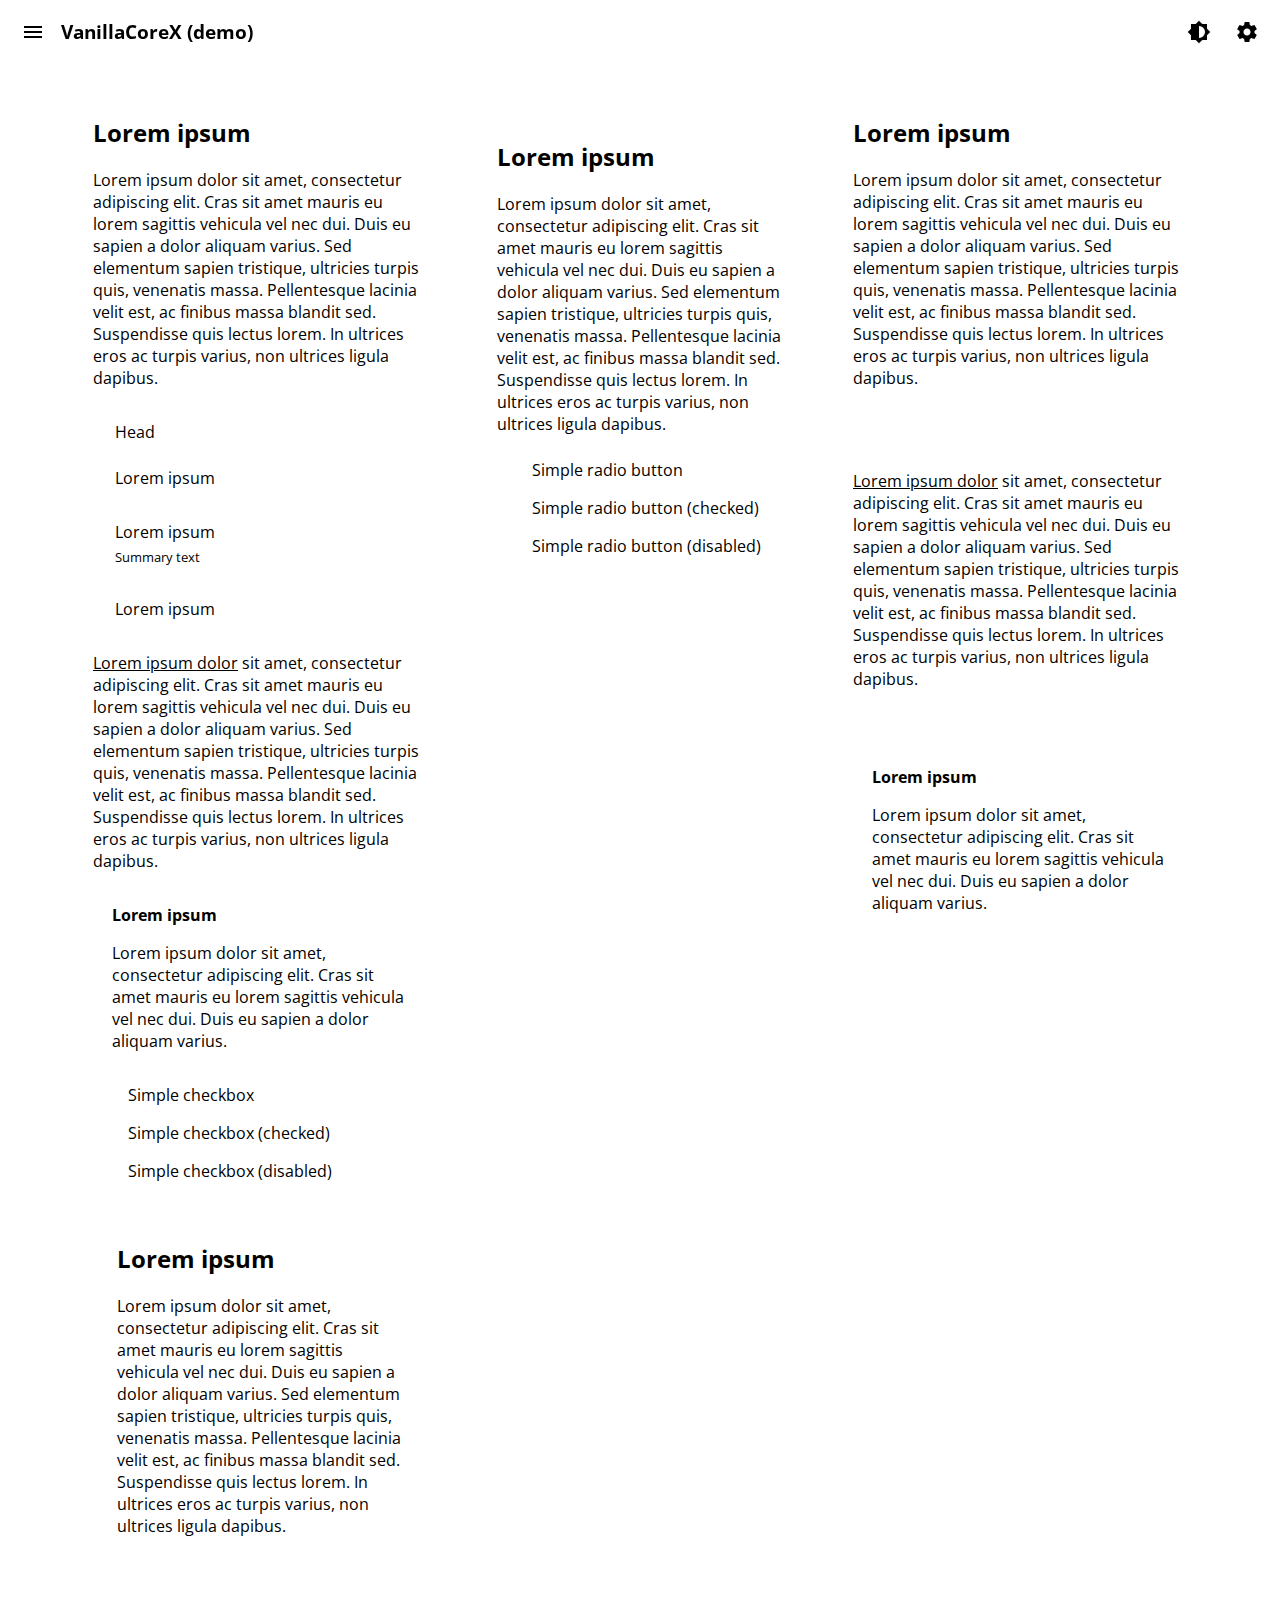
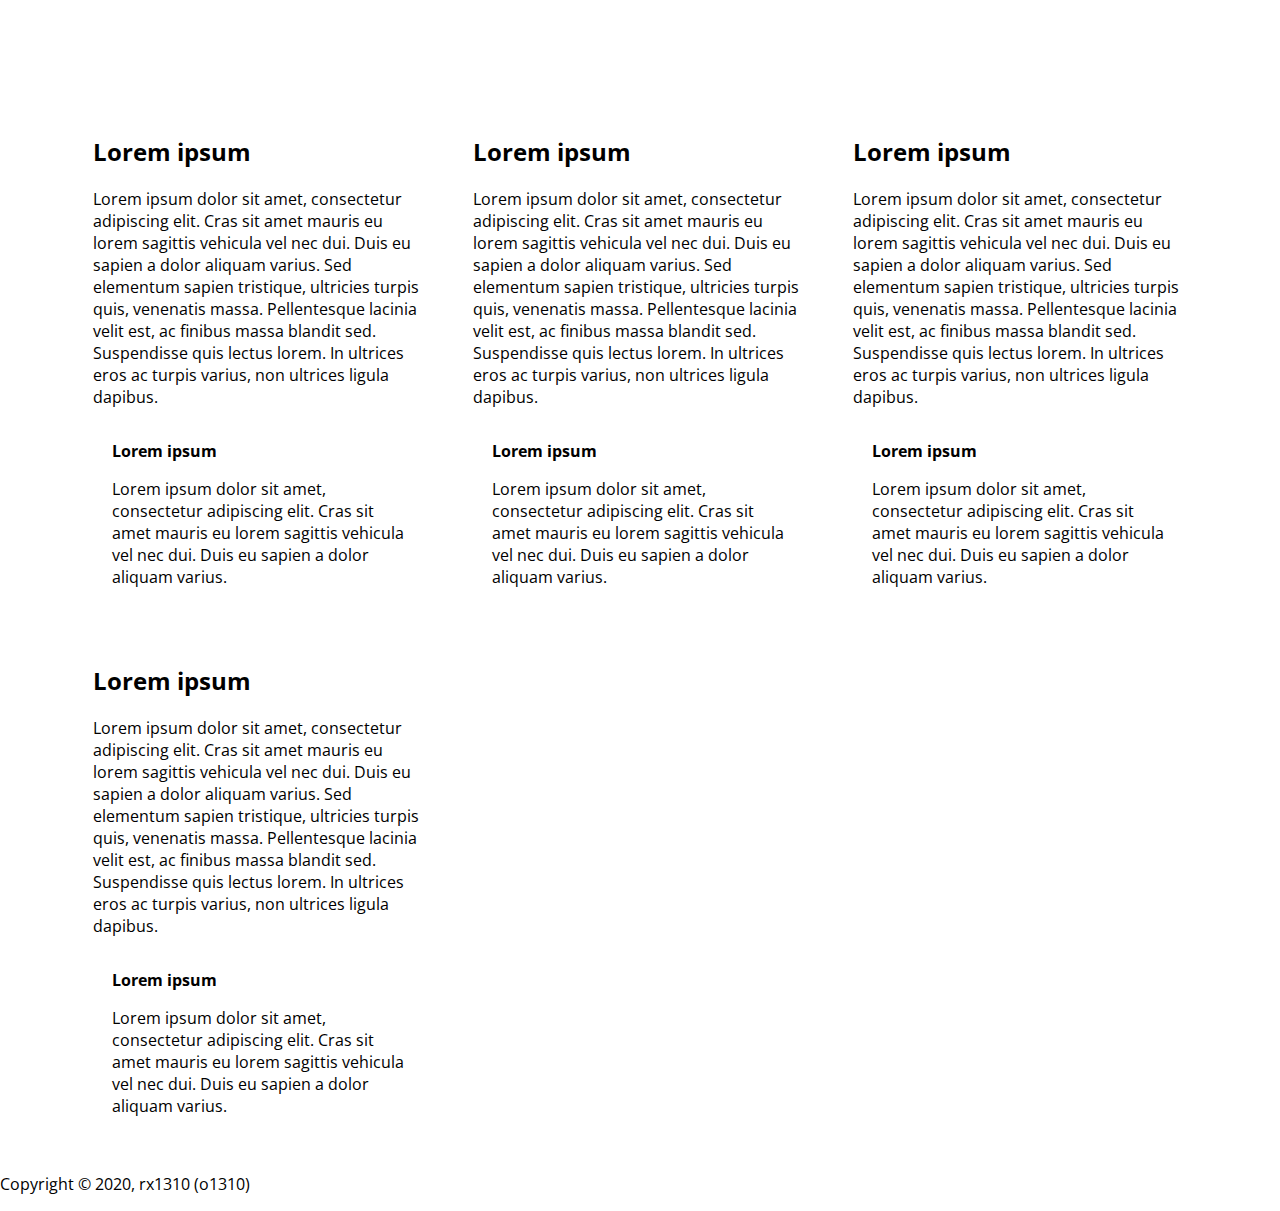
==== commit a7a86021: "Изменение цвета Head в ListLayout" ====
--- a/index.html
+++ b/index.html
@@ -104,6 +104,14 @@
 		  <div class="layout">
 			<h2>Lorem ipsum</h2>
 			<p>Lorem ipsum dolor sit amet, consectetur adipiscing elit. Cras sit amet mauris eu lorem sagittis vehicula vel nec dui. Duis eu sapien a dolor aliquam varius. Sed elementum sapien tristique, ultricies turpis quis, venenatis massa. Pellentesque lacinia velit est, ac finibus massa blandit sed. Suspendisse quis lectus lorem. In ultrices eros ac turpis varius, non ultrices ligula dapibus.</p>
+			<ul class="layout-list">
+				<li class="head">Head</li>
+				<li>Lorem ipsum</li>
+				<li>Lorem ipsum
+					<p>Summary text</p>
+				</li>
+				<li><a>Lorem ipsum</a></li>
+			</ul>
 			<p><a>Lorem ipsum dolor</a> sit amet, consectetur adipiscing elit. Cras sit amet mauris eu lorem sagittis vehicula vel nec dui. Duis eu sapien a dolor aliquam varius. Sed elementum sapien tristique, ultricies turpis quis, venenatis massa. Pellentesque lacinia velit est, ac finibus massa blandit sed. Suspendisse quis lectus lorem. In ultrices eros ac turpis varius, non ultrices ligula dapibus.</p>
 			<div class="alert alert-info">
 			  <h4>Lorem ipsum</h4>
@@ -234,7 +242,7 @@
 	</div>
 
 	<footer>
-		<p>Lorem ipsum dolor sit amet, consectetur adipiscing elit. Cras sit amet mauris eu lorem sagittis vehicula vel nec dui. Duis eu sapien a dolor aliquam varius. Sed elementum sapien tristique, ultricies turpis quis, venenatis massa. Pellentesque lacinia velit est, ac finibus massa blandit sed. Suspendisse quis lectus lorem. In ultrices eros ac turpis varius, non ultrices ligula dapibus.</p>
+		<p>Copyright &copy; 2020, rx1310 (o1310)</p>
 	</footer>
 
   </body>
--- a/css/corex.css
+++ b/css/corex.css
@@ -8,6 +8,7 @@
 @import url(module/backdrop.css);
 @import url(module/button.css);
 @import url(module/checkbox.css);
+@import url(module/footer.css);
 @import url(module/grid.css);
 @import url(module/layout.css);
 @import url(module/navdrawer.css);
@@ -26,16 +27,19 @@
   --clrFntAlert_i: #0D47A1;
   --clrPrimary: #4385F5;
   --clrSecondary: #77A7FB;
-  --clrBg: #FFFFFF;
-  --clrBgNavDrawer: #FFFFFF;
-  --clrBgToolbar: #FFFFFF;
-  --clrBgCard: #FFFFFF;
+  --clrBg: #FFF;
+  --clrBgFooter: #ccc;
+  --clrBgNavDrawer: #FFF;
+  --clrBgToolbar: #FFF;
+  --clrBgCard: #FFF;
   --clrBgAlert: #ccc;
   --clrBgAlert_d: #FFEBEE;
   --clrBgAlert_w: #FFF9C4;
   --clrBgAlert_s: #E8F5E9;
   --clrBgAlert_i: #E3F2FD;
-  --clrOutline: #EEEEEE;
+  --clrBgScrollbar: #eee;
+  --clrScrollbar: #bdbdbd;
+  --clrOutline: #EEE;
   --clrIconNavDrawer: #727272;
   --clrSelected: #F2F2F2;
   --shadowGlobal: 0 0.15em 1em -0.2em rgba(0, 0, 0, .2);
@@ -51,15 +55,18 @@
   --clrFntAlert_i: #E3F2FD;
   --clrPrimary: #8AB4F8;
   --clrSecondary: #617EAB;
-  --clrBg: #000000;
-  --clrBgNavDrawer: #000000;
-  --clrBgToolbar: #000000;
-  --clrBgCard: #000000;
+  --clrBg: #000;
+  --clrBgFooter: #121212;
+  --clrBgNavDrawer: #000;
+  --clrBgToolbar: #000;
+  --clrBgCard: #000;
   --clrBgAlert: #1A1A1A;
   --clrBgAlert_d: #B71C1C;
   --clrBgAlert_w: #F57F17;
   --clrBgAlert_s: #1B5E20;
   --clrBgAlert_i: #0D47A1;
+  --clrBgScrollbar: #1F1F1F;
+  --clrScrollbar: #ccc;
   --clrOutline: #1F1F1F;
   --clrIconNavDrawer: #F1F3F4;
   --clrSelected: #1A1A1A;
@@ -84,6 +91,8 @@
   -webkit-tap-highlight-color: rgba(0,0,0,0); 
   /* variables */
   --border-radius: 0.5em;
+  --scrollbarBg: var(--clrBgScrollbar);
+  --scrollbarClr: var(--clrScrollbar);
 }
 
 ::-moz-selection {
@@ -102,21 +111,22 @@
 @-o-viewport { width: device-width; }
 @viewport { width: device-width; }
 
-body::-webkit-scrollbar {
-  width: 11px;
-}
-body {
-  scrollbar-width: thin;
-  scrollbar-color: var(--clrSelected) var(--clrBg);
-}
-body::-webkit-scrollbar-track {
-  background: var(--clrBg);
-}
-body::-webkit-scrollbar-thumb {
-  background-color: var(--clrSelected) ;
-  border-radius: 6px;
-  border: 3px solid var(--clrBg);
-}
+::-webkit-scrollbar {
+  width: 10px;
+}
+
+::-webkit-scrollbar-track {
+  background: var(--scrollbarBg);
+}
+
+::-webkit-scrollbar-thumb {
+  background-color: var(--scrollbarClr);
+  border: 3px solid var(--scrollbarBg);
+  -webkit-border-radius: var(--border-radius);
+  -moz-border-radius: var(--border-radius);
+       border-radius: var(--border-radius);
+}
+
 body {
   background: var(--clrBg);
   color: var(--clrFnt);
@@ -124,6 +134,8 @@
   overflow-y: scroll;
   overflow-x: hidden;
   font-family: "Open Sans", sans-serif;
+  scrollbar-width: thin;
+  scrollbar-color: var(--scrollbarClr) var(--scrollbarBg);
 }
 
 hr {
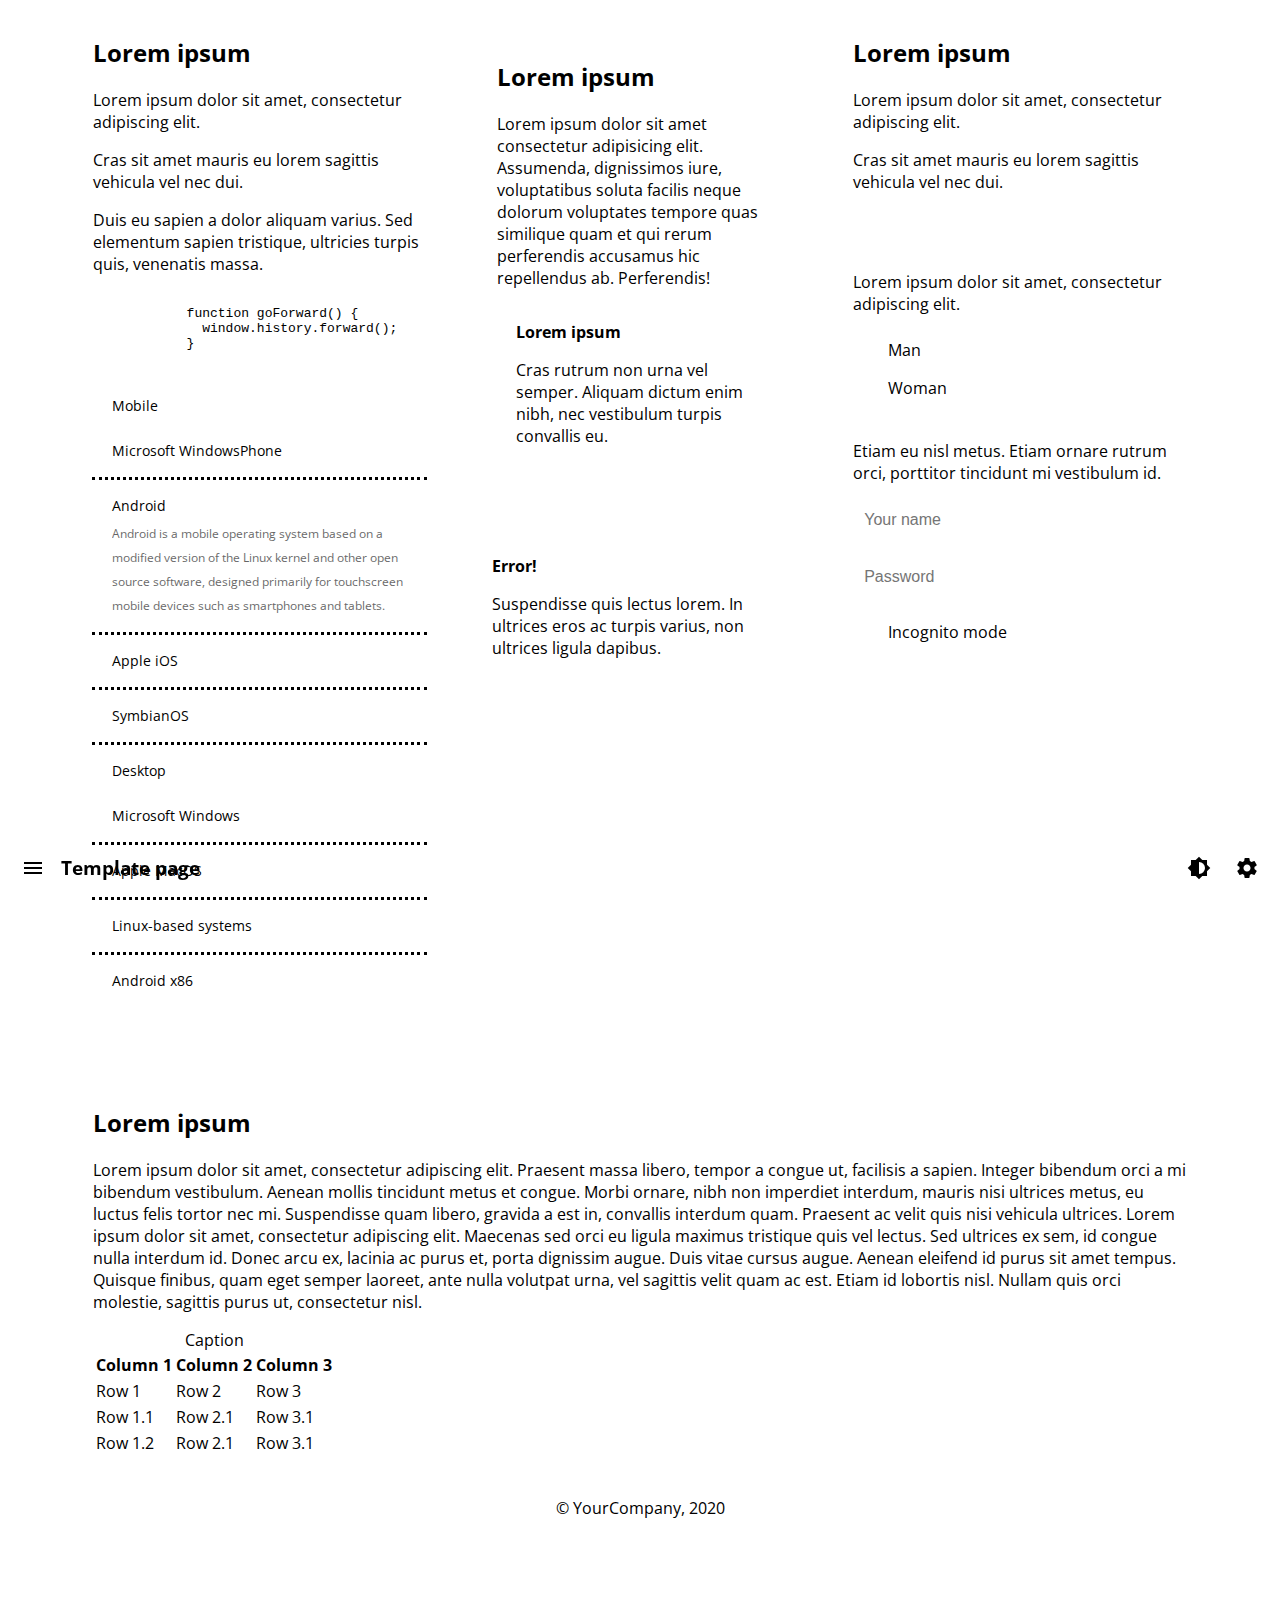
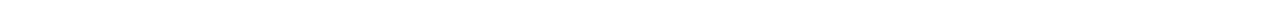
==== commit 53b818cf: "Добавлен класс .toolbar-bottom" ====
--- a/index.html
+++ b/index.html
@@ -1,249 +1,227 @@
 <!DOCTYPE html>
 <html>
   <head>
-	<meta charset="utf-8">
+    <meta charset="utf-8">
     <meta http-equiv="x-UA-Compatible" content="IE=edge">
     <meta name="viewport" content="width=device-width, initial-scale=1">
-	<link href="css/corex.css" rel="stylesheet">
-	<script async src="js/corex.js"></script>
-	<title>Template</title>
+    <link href="css/corex.css" rel="stylesheet">
+    <script async src="js/corex.js"></script>
+    <title>Template</title>
   </head>
   <body>
-
-	<div class="toolbar">
-	  <div class="toolbar-action left" onclick="showNavDrawer();"><i class="material-icons notranslate" translate="no">menu</i></div>
-	  <h3>VanillaCoreX (demo)</h3>
-	  <div class="toolbar-action right" onclick="alert('Hello!');"><i class="material-icons notranslate" translate="no">settings</i></div>
-	  <div class="toolbar-action right" onclick="toggleTheme();"><i class="material-icons notranslate" translate="no">brightness_6</i></div>
-	</div>
-
-	<div class="navdrawer">
-	  <img data-src="thumb.png" alt="Card image cap">
-	  <p>Title</p>
-	  <a class="item" href="google.com">
-		<i class="material-icons notranslate" translate="no">settings</i>
-		<p>Item</p>
-	  </a>
-	  <div class="item selected">
-		<i class="material-icons notranslate" translate="no">note</i>
-		<p>Item</p>
-	  </div>
-	  <div class="item">
-		<i class="material-icons notranslate" translate="no">info</i>
-		<p>Item</p>
-	  </div>
-	  <hr>
-	  <p>Title</p>
-	  <div class="item">
-		<i class="material-icons notranslate" translate="no">add</i>
-		<p>Item</p>
-	  </div>
-	  <div class="item">
-		<i class="material-icons notranslate" translate="no">add</i>
-		<p>Item</p>
-	  </div>
-	  <div class="item">
-		<i class="material-icons notranslate" translate="no">add</i>
-		<p>Item</p>
-	  </div>
-	  <div class="item">
-		<i class="material-icons notranslate" translate="no">add</i>
-		<p>Item</p>
-	  </div>
-	  <div class="item">
-		<i class="material-icons notranslate" translate="no">add</i>
-		<p>Item</p>
-	  </div>
-	  <div class="item">
-		<i class="material-icons notranslate" translate="no">add</i>
-		<p>Item</p>
-	  </div>
-	  <div class="item">
-		<i class="material-icons notranslate" translate="no">add</i>
-		<p>Item</p>
-	  </div>
-	  <div class="item">
-		<i class="material-icons notranslate" translate="no">add</i>
-		<p>Item</p>
-	  </div>
-	  <div class="item">
-		<i class="material-icons notranslate" translate="no">add</i>
-		<p>Item</p>
-	  </div>
-	  <div class="item">
-		<i class="material-icons notranslate" translate="no">add</i>
-		<p>Item</p>
-	  </div>
-	  <div class="item">
-		<i class="material-icons notranslate" translate="no">add</i>
-		<p>Item</p>
-	  </div>
-	  <div class="item">
-		<i class="material-icons notranslate" translate="no">add</i>
-		<p>Item</p>
-	  </div>
-	  <div class="item">
-		<i class="material-icons notranslate" translate="no">add</i>
-		<p>Item</p>
-	  </div>
-	  <div class="item">
-		<i class="material-icons notranslate" translate="no">add</i>
-		<p>Item</p>
-	  </div>
-	  <div class="item">
-		<i class="material-icons notranslate" translate="no">add</i>
-		<p>Item</p>
-	  </div>
-	</div>
-
-	<div class="container">
-
-	  <div class="row">
-
-		<div class="col-md-4 col-12 col-auto">
-		  <div class="layout">
-			<h2>Lorem ipsum</h2>
-			<p>Lorem ipsum dolor sit amet, consectetur adipiscing elit. Cras sit amet mauris eu lorem sagittis vehicula vel nec dui. Duis eu sapien a dolor aliquam varius. Sed elementum sapien tristique, ultricies turpis quis, venenatis massa. Pellentesque lacinia velit est, ac finibus massa blandit sed. Suspendisse quis lectus lorem. In ultrices eros ac turpis varius, non ultrices ligula dapibus.</p>
-			<ul class="layout-list">
-				<li class="head">Head</li>
-				<li>Lorem ipsum</li>
-				<li>Lorem ipsum
-					<p>Summary text</p>
-				</li>
-				<li><a>Lorem ipsum</a></li>
-			</ul>
-			<p><a>Lorem ipsum dolor</a> sit amet, consectetur adipiscing elit. Cras sit amet mauris eu lorem sagittis vehicula vel nec dui. Duis eu sapien a dolor aliquam varius. Sed elementum sapien tristique, ultricies turpis quis, venenatis massa. Pellentesque lacinia velit est, ac finibus massa blandit sed. Suspendisse quis lectus lorem. In ultrices eros ac turpis varius, non ultrices ligula dapibus.</p>
-			<div class="alert alert-info">
-			  <h4>Lorem ipsum</h4>
-			  <p>Lorem ipsum dolor sit amet, consectetur adipiscing elit. Cras sit amet mauris eu lorem sagittis vehicula vel nec dui. Duis eu sapien a dolor aliquam varius.</p>
-			</div>
-			<div>
-			  <input id="checkbox1" type="checkbox">
-			  <label for="checkbox1">Simple checkbox</label>
-			</div>
-			<div>
-			  <input id="checkbox2" type="checkbox" checked="true">
-			  <label for="checkbox2">Simple checkbox (checked)</label>
-			</div>
-			<div>
-			  <input id="checkbox4" type="checkbox" disabled>
-			  <label for="checkbox4">Simple checkbox (disabled)</label>
-			</div>
-		  </div>
-		</div>
-
-		<div class="col-md-4 col-12 col-auto">
-		  <div class="layout-card">
-			<img data-src="thumb.png" alt="Card image cap">
-			<div class="layout-card_body">
-			  <h2>Lorem ipsum</h2>
-			  <p>Lorem ipsum dolor sit amet, consectetur adipiscing elit. Cras sit amet mauris eu lorem sagittis vehicula vel nec dui. Duis eu sapien a dolor aliquam varius. Sed elementum sapien tristique, ultricies turpis quis, venenatis massa. Pellentesque lacinia velit est, ac finibus massa blandit sed. Suspendisse quis lectus lorem. In ultrices eros ac turpis varius, non ultrices ligula dapibus.</p>
-			  <div>
-				<input id="radio1"  type="radio" name="radio">
-				<label for="radio1">Simple radio button</label>
-			  </div>
-			  <div>
-				<input id="radio2"  type="radio" name="radio" checked="true">
-				<label for="radio2">Simple radio button (checked)</label>
-			  </div>
-			  <div>
-				<input id="radio4"  type="radio" name="radio" disabled>
-				<label for="radio4">Simple radio button (disabled)</label>
-			  </div>
-			</div>
-		  </div>
-		</div>
-
-		<div class="col-md-4 col-12 col-auto">
-		  <div class="layout">
-			<h2>Lorem ipsum</h2>
-			<p>Lorem ipsum dolor sit amet, consectetur adipiscing elit. Cras sit amet mauris eu lorem sagittis vehicula vel nec dui. Duis eu sapien a dolor aliquam varius. Sed elementum sapien tristique, ultricies turpis quis, venenatis massa. Pellentesque lacinia velit est, ac finibus massa blandit sed. Suspendisse quis lectus lorem. In ultrices eros ac turpis varius, non ultrices ligula dapibus.</p>
-			<ul class="view-gallery">
-			  <li><img data-src="thumb.png"></li>
-			  <li><img data-src="thumb.png" alt="Card image cap"></li>
-			  <li><img data-src="thumb.png" alt="Card image cap"></li>
-			</ul>
-			<p><a>Lorem ipsum dolor</a> sit amet, consectetur adipiscing elit. Cras sit amet mauris eu lorem sagittis vehicula vel nec dui. Duis eu sapien a dolor aliquam varius. Sed elementum sapien tristique, ultricies turpis quis, venenatis massa. Pellentesque lacinia velit est, ac finibus massa blandit sed. Suspendisse quis lectus lorem. In ultrices eros ac turpis varius, non ultrices ligula dapibus.</p>
-			<button onclick="toggleTheme();">Switch theme</button> <button onclick="toggleTheme();">Switch theme again</button>
-			<div class="alert alert-success">
-			  <h4>Lorem ipsum</h4>
-			  <p>Lorem ipsum dolor sit amet, consectetur adipiscing elit. Cras sit amet mauris eu lorem sagittis vehicula vel nec dui. Duis eu sapien a dolor aliquam varius.</p>
-			</div>
-		  </div>
-		</div>
-
-		<div class="col-md-4 col-12 col-auto">
-		  <div class="layout-card">
-			<div class="layout-card_body">
-			  <h2>Lorem ipsum</h2>
-			  <p>Lorem ipsum dolor sit amet, consectetur adipiscing elit. Cras sit amet mauris eu lorem sagittis vehicula vel nec dui. Duis eu sapien a dolor aliquam varius. Sed elementum sapien tristique, ultricies turpis quis, venenatis massa. Pellentesque lacinia velit est, ac finibus massa blandit sed. Suspendisse quis lectus lorem. In ultrices eros ac turpis varius, non ultrices ligula dapibus.</p>
-			  <ul class="view-gallery">
-				<li><img data-src="thumb.png"></li>
-				<li><img data-src="thumb.png" alt="Card image cap"></li>
-				<li><img data-src="thumb.png" alt="Card image cap"></li>
-			  </ul>
-			  <button><a href="https://google.com">Open Google</a></button>
-			</div>
-		  </div>
-		</div>
-
-	  </div>
-
-	  <hr>
-
-	  <div class="row">
-
-		<div class="col-md-4 col-12 col-auto">
-		  <div class="layout">
-			<h2>Lorem ipsum</h2>
-			<p>Lorem ipsum dolor sit amet, consectetur adipiscing elit. Cras sit amet mauris eu lorem sagittis vehicula vel nec dui. Duis eu sapien a dolor aliquam varius. Sed elementum sapien tristique, ultricies turpis quis, venenatis massa. Pellentesque lacinia velit est, ac finibus massa blandit sed. Suspendisse quis lectus lorem. In ultrices eros ac turpis varius, non ultrices ligula dapibus.</p>
-			<div class="alert">
-			  <h4>Lorem ipsum</h4>
-			  <p>Lorem ipsum dolor sit amet, consectetur adipiscing elit. Cras sit amet mauris eu lorem sagittis vehicula vel nec dui. Duis eu sapien a dolor aliquam varius.</p>
-			</div>
-		  </div>
-		</div>
-
-		<div class="col-md-4 col-12 col-auto">
-		  <div class="layout">
-			<h2>Lorem ipsum</h2>
-			<p>Lorem ipsum dolor sit amet, consectetur adipiscing elit. Cras sit amet mauris eu lorem sagittis vehicula vel nec dui. Duis eu sapien a dolor aliquam varius. Sed elementum sapien tristique, ultricies turpis quis, venenatis massa. Pellentesque lacinia velit est, ac finibus massa blandit sed. Suspendisse quis lectus lorem. In ultrices eros ac turpis varius, non ultrices ligula dapibus.</p>
-			<div class="alert alert-warning">
-			  <h4>Lorem ipsum</h4>
-			  <p>Lorem ipsum dolor sit amet, consectetur adipiscing elit. Cras sit amet mauris eu lorem sagittis vehicula vel nec dui. Duis eu sapien a dolor aliquam varius.</p>
-			</div>
-		  </div>
-		</div>
-
-		<div class="col-md-4 col-12 col-auto">
-		  <div class="layout">
-			<h2>Lorem ipsum</h2>
-			<p>Lorem ipsum dolor sit amet, consectetur adipiscing elit. Cras sit amet mauris eu lorem sagittis vehicula vel nec dui. Duis eu sapien a dolor aliquam varius. Sed elementum sapien tristique, ultricies turpis quis, venenatis massa. Pellentesque lacinia velit est, ac finibus massa blandit sed. Suspendisse quis lectus lorem. In ultrices eros ac turpis varius, non ultrices ligula dapibus.</p>
-			<div class="alert alert-danger">
-			  <h4>Lorem ipsum</h4>
-			  <p>Lorem ipsum dolor sit amet, consectetur adipiscing elit. Cras sit amet mauris eu lorem sagittis vehicula vel nec dui. Duis eu sapien a dolor aliquam varius.</p>
-			</div>
-		  </div>
-		</div>
-
-		<div class="col-md-4 col-12 col-auto">
-		  <div class="layout">
-			<h2>Lorem ipsum</h2>
-			<p>Lorem ipsum dolor sit amet, consectetur adipiscing elit. Cras sit amet mauris eu lorem sagittis vehicula vel nec dui. Duis eu sapien a dolor aliquam varius. Sed elementum sapien tristique, ultricies turpis quis, venenatis massa. Pellentesque lacinia velit est, ac finibus massa blandit sed. Suspendisse quis lectus lorem. In ultrices eros ac turpis varius, non ultrices ligula dapibus.</p>
-			<div class="alert alert-info">
-			  <h4>Lorem ipsum</h4>
-			  <p>Lorem ipsum dolor sit amet, consectetur adipiscing elit. Cras sit amet mauris eu lorem sagittis vehicula vel nec dui. Duis eu sapien a dolor aliquam varius.</p>
-			</div>
-		  </div>
-		</div>
-
-	  </div>
-
-	</div>
-
-	<footer>
-		<p>Copyright &copy; 2020, rx1310 (o1310)</p>
-	</footer>
-
+    <div class="toolbar toolbar-bottom">
+      <div title="Show drawer" class="toolbar-action left" onclick="showNavDrawer();"><i class="material-icons notranslate" translate="no">menu</i></div>
+      <h3>Template page</h3>
+      <div title="Show alert" class="toolbar-action right" onclick="alert('Hello!');"><i class="material-icons notranslate" translate="no">settings</i></div>
+      <div title="Change theme" class="toolbar-action right" onclick="toggleTheme();"><i class="material-icons notranslate" translate="no">brightness_6</i></div>
+    </div>
+    <div class="navdrawer">
+      <img data-src="thumb.png" alt="Image description">
+      <p>Category name</p>
+      <a href="https://google.com" class="item">
+        <i class="material-icons notranslate" translate="no">settings</i>
+        <p>Settings</p>
+      </a>
+      <div class="item selected">
+        <i class="material-icons notranslate" translate="no">note</i>
+        <p>Notes</p>
+      </div>
+      <div class="item">
+        <i class="material-icons notranslate" translate="no">info</i>
+        <p>Info</p>
+      </div>
+      <hr>
+      <p>Second category name</p>
+      <div class="item">
+        <i class="material-icons notranslate" translate="no">add</i>
+        <p>Add files</p>
+      </div>
+      <div class="item">
+        <i class="material-icons notranslate" translate="no">add</i>
+        <p>Item 2</p>
+      </div>
+      <div class="item">
+        <i class="material-icons notranslate" translate="no">add</i>
+        <p>Item 3</p>
+      </div>
+      <div class="item">
+        <i class="material-icons notranslate" translate="no">add</i>
+        <p>Item 4</p>
+      </div>
+      <div class="item">
+        <i class="material-icons notranslate" translate="no">add</i>
+        <p>Item 5</p>
+      </div>
+      <div class="item">
+        <i class="material-icons notranslate" translate="no">add</i>
+        <p>Item 6</p>
+      </div>
+      <div class="item">
+        <i class="material-icons notranslate" translate="no">add</i>
+        <p>Item 7</p>
+      </div>
+      <div class="item">
+        <i class="material-icons notranslate" translate="no">add</i>
+        <p>Item 8</p>
+      </div>
+      <div class="item">
+        <i class="material-icons notranslate" translate="no">add</i>
+        <p>Item 9</p>
+      </div>
+      <div class="item">
+        <i class="material-icons notranslate" translate="no">add</i>
+        <p>Item 10</p>
+      </div>
+      <div class="item">
+        <i class="material-icons notranslate" translate="no">add</i>
+        <p>Item 11</p>
+      </div>
+      <div class="item">
+        <i class="material-icons notranslate" translate="no">add</i>
+        <p>Item 12</p>
+      </div>
+      <div class="item">
+        <i class="material-icons notranslate" translate="no">add</i>
+        <p>Item 13</p>
+      </div>
+      <div class="item">
+        <i class="material-icons notranslate" translate="no">add</i>
+        <p>Item 13</p>
+      </div>
+      <hr>
+      <div class="item">
+        <p>Item 14</p>
+      </div>
+    </div>
+    <div class="container">
+      <div class="row">
+        <div class="col-md-4">
+          <div class="layout">
+            <h2>Lorem ipsum</h2>
+            <p>Lorem ipsum dolor sit amet, consectetur adipiscing elit.</p>
+            <p>Cras sit amet mauris eu lorem sagittis vehicula vel nec dui.</p>
+            <p>Duis eu sapien a dolor aliquam varius. Sed elementum sapien tristique, ultricies turpis quis, venenatis massa.</p>
+            <pre><code>
+            function goForward() {
+              window.history.forward();
+            }
+            </code></pre>
+            <ul class="view-list">
+              <li class="head">Mobile</li>
+              <li>Microsoft WindowsPhone</li>
+              <li>Android
+                <p>Android is a mobile operating system based on a modified version of the Linux kernel and other open source software, designed primarily for touchscreen mobile devices such as smartphones and tablets.</p>
+              </li>
+              <li>Apple iOS</li>
+              <li>SymbianOS</li>
+              <li class="head">Desktop</li>
+              <li>Microsoft Windows</li>
+              <li>Apple MacOS</li>
+              <li>Linux-based systems</li>
+              <li><a href="https://www.android-x86.org/">Android x86</a></li>
+            </ul>
+          </div>
+        </div>
+        <div class="col-md-4">
+          <div class="layout-card">
+            <img data-src="thumb.png" class="round" alt="Image description">
+            <div class="layout-card_body">
+              <h2>Lorem ipsum</h2>
+              <p>Lorem ipsum dolor sit amet consectetur adipisicing elit. Assumenda, dignissimos iure, voluptatibus soluta facilis neque dolorum voluptates tempore quas similique quam et qui rerum perferendis accusamus hic repellendus ab. Perferendis!</p>
+              <div class="alert alert-info">
+                <h4>Lorem ipsum</h4>
+                <p>Cras rutrum non urna vel semper. Aliquam dictum enim nibh, nec vestibulum turpis convallis eu.</p>
+              </div>
+              <button>Press me!</button>&nbsp;<button>And me)))</button>
+            </div>
+          </div>
+          <div class="layout">
+            <div class="alert alert-danger">
+              <h4>Error!</h4>
+              <p>Suspendisse quis lectus lorem. In ultrices eros ac turpis varius, non ultrices ligula dapibus.</p>
+            </div>
+          </div>
+        </div>
+        <div class="col-md-4">
+          <div class="layout">
+            <h2>Lorem ipsum</h2>
+            <p>Lorem ipsum dolor sit amet, consectetur adipiscing elit.</p>
+            <p>Cras sit amet mauris eu lorem sagittis vehicula vel nec dui.</p>
+            <ul class="view-gallery">
+              <li><img data-src="thumb.png"></li>
+              <li><img data-src="thumb.png"></li>
+              <li><img data-src="thumb.png"></li>
+              <li><img data-src="thumb.png"></li>
+            </ul>
+            <p>Lorem ipsum dolor sit amet, consectetur adipiscing elit.</p>
+            <div>
+              <input id="radio1" type="radio" name="radio">
+              <label for="radio1">Man</label>
+            </div>
+            <div>
+              <input id="radio2" type="radio" name="radio">
+              <label for="radio2">Woman</label>
+            </div>
+            <hr>
+            <p class="text_info">Etiam eu nisl metus. Etiam ornare rutrum orci, porttitor tincidunt mi vestibulum id. </p>
+            <form>
+              <p><input type="text" name="userName" placeholder="Your name" size="18" /></p>
+              <p><input type="password" name="password" placeholder="Password" /></p>
+              <div>
+                <input id="checkbox1" type="checkbox">
+                <label for="checkbox1">Incognito mode</label>
+              </div>
+              <p class="text-right">
+                <button class="button" type="submit">Submit</button>
+                <button class="button" type="reset">Cancel</button>
+              </p>
+            </form>
+          </div>
+        </div>
+      </div>
+      <hr>
+      <div class="row">
+        <div class="col-12">
+          <div class="layout">
+            <h2>Lorem ipsum</h2>
+            <p>Lorem ipsum dolor sit amet, consectetur adipiscing elit. Praesent massa libero, tempor a congue ut, facilisis a sapien. Integer bibendum orci a mi bibendum vestibulum. Aenean mollis tincidunt metus et congue. Morbi ornare, nibh non imperdiet interdum, mauris nisi ultrices metus, eu luctus felis tortor nec mi. Suspendisse quam libero, gravida a est in, convallis interdum quam. Praesent ac velit quis nisi vehicula ultrices. Lorem ipsum dolor sit amet, consectetur adipiscing elit. Maecenas sed orci eu ligula maximus tristique quis vel lectus. Sed ultrices ex sem, id congue nulla interdum id. Donec arcu ex, lacinia ac purus et, porta dignissim augue. Duis vitae cursus augue. Aenean eleifend id purus sit amet tempus. Quisque finibus, quam eget semper laoreet, ante nulla volutpat urna, vel sagittis velit quam ac est. Etiam id lobortis nisl. Nullam quis orci molestie, sagittis purus ut, consectetur nisl.</p>
+            <table class="table-bordered table-hover">
+              <thead>
+                <tr>
+                  <th>Column 1</th>
+                  <th>Column 2</th>
+                  <th>Column 3</th>
+                </tr>
+              </thead>
+              <tbody>
+                <tr>
+                  <td>Row 1</td>
+                  <td>Row 2</td>
+                  <td>Row 3</td>
+                </tr>
+                <tr>
+                  <td>Row 1.1</td>
+                  <td>Row 2.1</td>
+                  <td>Row 3.1</td>
+                </tr>
+                <tr>
+                  <td>Row 1.2</td>
+                  <td>Row 2.1</td>
+                  <td>Row 3.1</td>
+                </tr>
+              </tbody>
+              <caption>Caption</caption>
+            </table>
+          </div>
+        </div>
+      </div>
+    </div>
+    <footer>
+      <center>
+        <p>&copy; YourCompany, 2020</p>
+      </center>
+    </footer>
+    <script src="js/highlight.pack.js"></script>
+	  <script>hljs.initHighlightingOnLoad();</script>
   </body>
-</html>
+</html>--- a/css/corex.css
+++ b/css/corex.css
@@ -10,8 +10,10 @@
 @import url(module/checkbox.css);
 @import url(module/footer.css);
 @import url(module/grid.css);
+@import url(module/hljs.css);
 @import url(module/layout.css);
 @import url(module/navdrawer.css);
+@import url(module/table.css);
 @import url(module/toolbar.css);
 @import url(module/typography.css);
 @import url(module/view.css);
@@ -22,19 +24,19 @@
 .COREX_UI_THEME_LIGHT {
   --clrFnt: #232F34;
   --clrFntAlert_d: #B71C1C;
-  --clrFntAlert_w: #F57F17;
+  --clrFntAlert_w: #af5c13;
   --clrFntAlert_s: #1B5E20;
   --clrFntAlert_i: #0D47A1;
   --clrPrimary: #4385F5;
   --clrSecondary: #77A7FB;
   --clrBg: #FFF;
-  --clrBgFooter: #ccc;
+  --clrBgFooter: #eee;
   --clrBgNavDrawer: #FFF;
   --clrBgToolbar: #FFF;
   --clrBgCard: #FFF;
   --clrBgAlert: #ccc;
   --clrBgAlert_d: #FFEBEE;
-  --clrBgAlert_w: #FFF9C4;
+  --clrBgAlert_w: #eee8b6;
   --clrBgAlert_s: #E8F5E9;
   --clrBgAlert_i: #E3F2FD;
   --clrBgScrollbar: #eee;
@@ -96,13 +98,13 @@
 }
 
 ::-moz-selection {
-  background: #A0C2FF;
+  background: var(--clrSecondary);
   color: White;
   text-shadow: none; 
 }
   
 ::selection {
-  background: #A0C2FF;
+  background: var(--clrSecondary);
   color: White;
   text-shadow: none;
 }
@@ -111,20 +113,29 @@
 @-o-viewport { width: device-width; }
 @viewport { width: device-width; }
 
-::-webkit-scrollbar {
-  width: 10px;
-}
-
-::-webkit-scrollbar-track {
-  background: var(--scrollbarBg);
-}
-
-::-webkit-scrollbar-thumb {
-  background-color: var(--scrollbarClr);
-  border: 3px solid var(--scrollbarBg);
-  -webkit-border-radius: var(--border-radius);
-  -moz-border-radius: var(--border-radius);
-       border-radius: var(--border-radius);
+@media (min-width: 425px) {
+
+  body {
+    scrollbar-width: thin;
+    scrollbar-color: var(--scrollbarClr) var(--scrollbarBg);
+  }
+
+  ::-webkit-scrollbar {
+    width: 10px;
+  }
+  
+  ::-webkit-scrollbar-track {
+    background: var(--scrollbarBg);
+  }
+  
+  ::-webkit-scrollbar-thumb {
+    background-color: var(--scrollbarClr);
+    border: 3px solid var(--scrollbarBg);
+    -webkit-border-radius: var(--border-radius);
+    -moz-border-radius: var(--border-radius);
+         border-radius: var(--border-radius);
+  }
+
 }
 
 body {
@@ -134,8 +145,6 @@
   overflow-y: scroll;
   overflow-x: hidden;
   font-family: "Open Sans", sans-serif;
-  scrollbar-width: thin;
-  scrollbar-color: var(--scrollbarClr) var(--scrollbarBg);
 }
 
 hr {
@@ -156,6 +165,26 @@
   vertical-align: middle; 
 }
 
+input:not([type="button"]),
+textarea {
+  color: inherit;
+  background-color: inherit !important;
+  border: 0.05em solid var(--clrOutline);
+  display: block;
+  font-size: inherit;
+  padding: .7em;
+  width: 100%;
+  -webkit-border-radius: var(--border-radius);
+     -moz-border-radius: var(--border-radius);
+          border-radius: var(--border-radius);
+}
+
+input:not([type="button"]):focus,
+textarea:focus {
+  outline: none;
+  border-color: var(--clrPrimary);
+}
+
 fieldset {
   border: 0;
   margin: 0;
@@ -170,6 +199,33 @@
 
 a:active {
   color: var(--clrSecondary);
+}
+
+blockquote {
+  position: relative;
+  font-size: 24px;
+  font-weight: 300;
+  font-style: italic;
+  line-height: 1.35;
+  letter-spacing: 0.08em; 
+}
+
+blockquote:before {
+  position: absolute;
+  left: -0.5em;
+  content: '“'; 
+}
+
+blockquote:after {
+  content: '”';
+  margin-left: -0.05em; 
+}
+
+ul, ol {
+  font-size: 14px;
+  font-weight: 400;
+  line-height: 24px;
+  letter-spacing: 0; 
 }
 
 img {
@@ -182,7 +238,26 @@
 }
 
 img[data-src] {
-  opacity: 0;
+  -moz-opacity: 0;
+       opacity: 0;
+}
+
+img.circle {
+  -webkit-border-radius: 100% !important;
+     -moz-border-radius: 100% !important;
+          border-radius: 100% !important;
+}
+
+img.round {
+  -webkit-border-radius: 0.5em !important;
+     -moz-border-radius: 0.5em !important;
+          border-radius: 0.5em !important;
+}
+
+img.oval {
+  -webkit-border-radius: 1.2em !important;
+     -moz-border-radius: 1.2em !important;
+          border-radius: 1.2em !important;
 }
 
 .disabled,
@@ -201,3 +276,15 @@
 .right {
   float: right;
 }
+
+a,
+textarea,
+input:not([type="button"]),
+.table-hover tbody tr,
+.view-list li:not(.head),
+.navdrawer .item {
+  -webkit-transition: 0.3s ease-out 0s;
+     -moz-transition: 0.3s ease-out 0s;
+       -o-transition: 0.3s ease-out 0s;
+	      transition: 0.3s ease-out 0s;
+}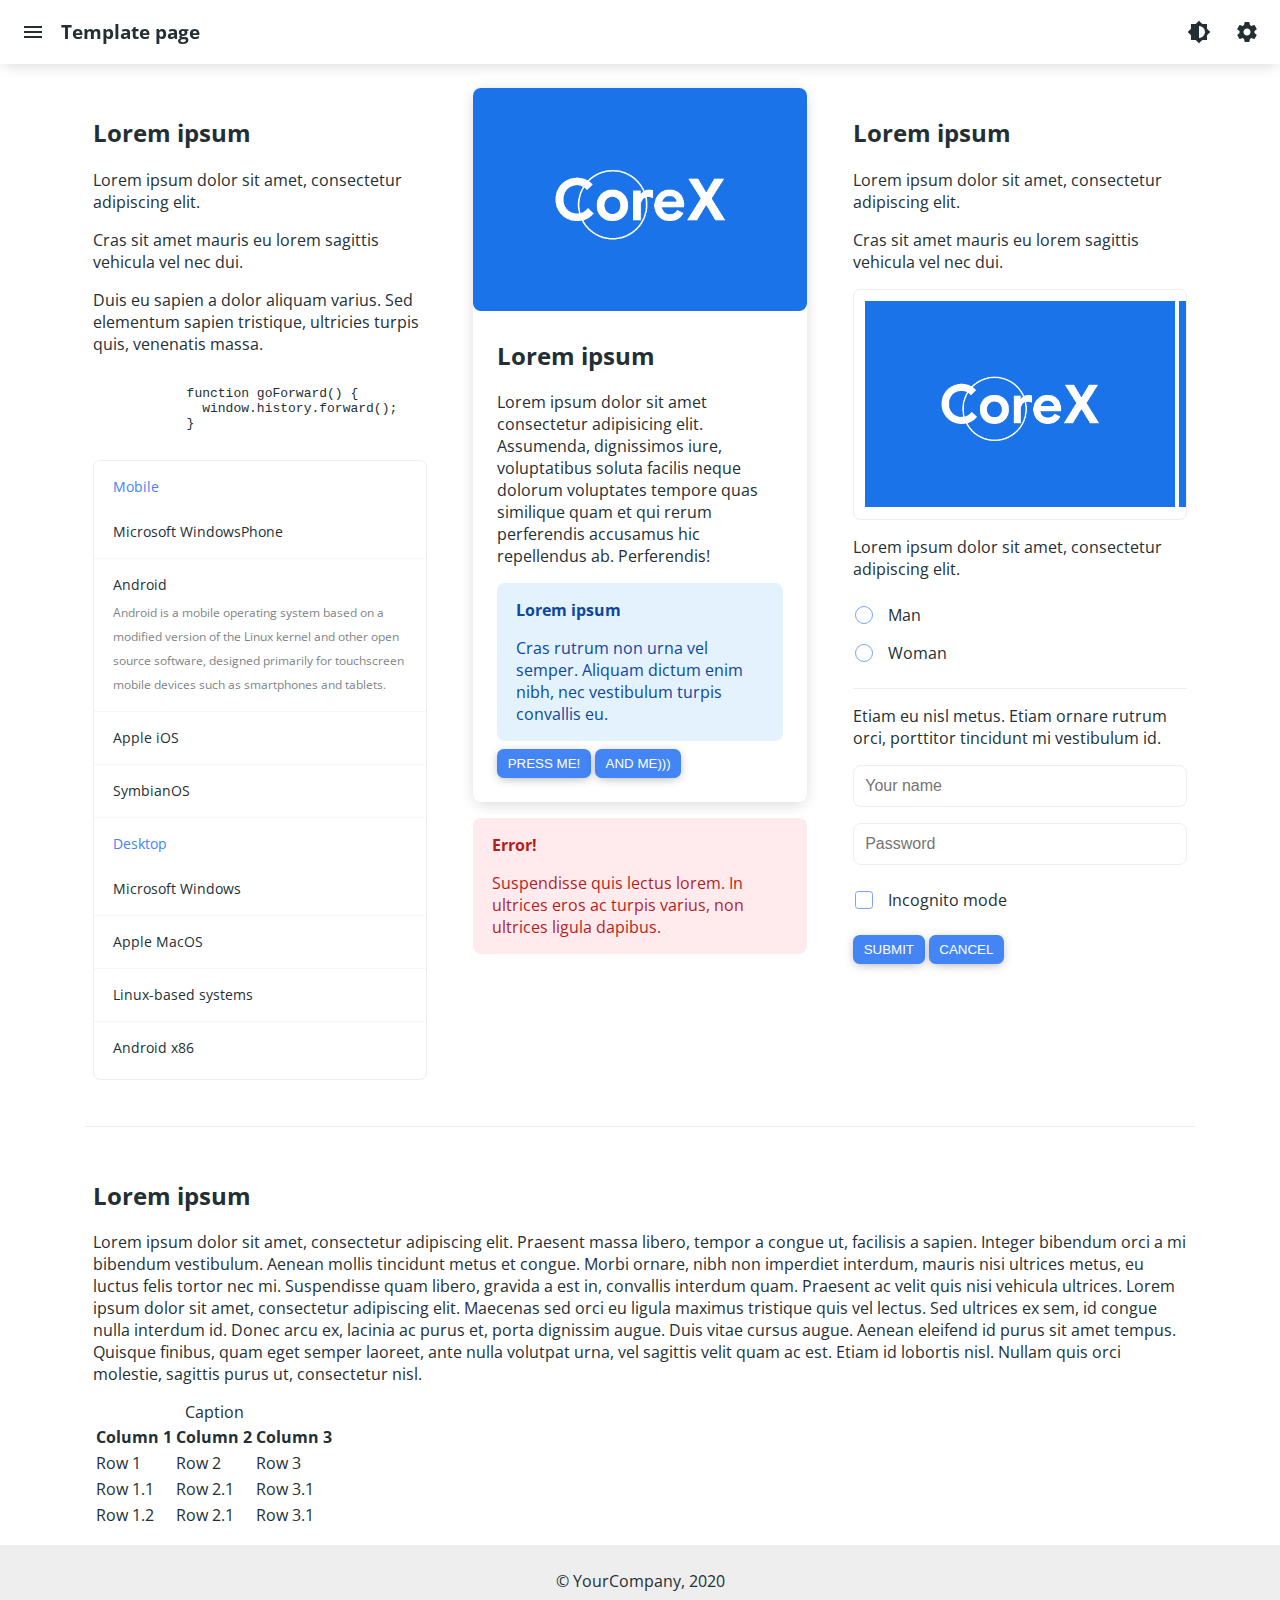
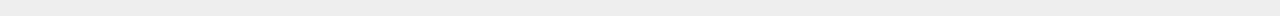
==== commit f66f4216: "Добавлена заглушка (dummy)" ====
--- a/index.html
+++ b/index.html
@@ -9,7 +9,8 @@
     <title>Template</title>
   </head>
   <body>
-    <div class="toolbar toolbar-bottom">
+    <div class="dummy"></div>
+    <div class="toolbar">
       <div title="Show drawer" class="toolbar-action left" onclick="showNavDrawer();"><i class="material-icons notranslate" translate="no">menu</i></div>
       <h3>Template page</h3>
       <div title="Show alert" class="toolbar-action right" onclick="alert('Hello!');"><i class="material-icons notranslate" translate="no">settings</i></div>
--- a/css/corex.css
+++ b/css/corex.css
@@ -3,7 +3,7 @@
  * @copyright   Copyright (c) o1310, 2020
  * @license     MIT License
  */
- 
+
 @import url(module/alert.css);
 @import url(module/backdrop.css);
 @import url(module/button.css);
@@ -68,7 +68,7 @@
   --clrBgAlert_s: #1B5E20;
   --clrBgAlert_i: #0D47A1;
   --clrBgScrollbar: #1F1F1F;
-  --clrScrollbar: #ccc;
+  --clrScrollbar: #999999;
   --clrOutline: #1F1F1F;
   --clrIconNavDrawer: #F1F3F4;
   --clrSelected: #1A1A1A;
@@ -77,20 +77,31 @@
   --shadowButton-active: none;
 }
 
+
+.dummy {
+  background: var(--clrBg);
+	position: fixed;
+	left: 0px;
+	top: 0px;
+	width: 100%;
+	height: 100%;
+	z-index: 1000;
+}
+
 * {
   -webkit-touch-callout: none;
   -webkit-box-sizing: border-box;
-     -moz-box-sizing: border-box;
-	   -o-box-sizing: border-box;
-		  box-sizing: border-box;
+  -moz-box-sizing: border-box;
+    -o-box-sizing: border-box;
+       box-sizing: border-box;
   -webkit-text-size-adjust: 100%;
-      -ms-text-size-adjust: 100%;
+  -ms-text-size-adjust: 100%;
   -webkit-user-select: none;
      -moz-user-select: none;
       -ms-user-select: none;
           user-select: none;
   outline: none;
-  -webkit-tap-highlight-color: rgba(0,0,0,0); 
+  -webkit-tap-highlight-color: rgba(0, 0, 0, 0);
   /* variables */
   --border-radius: 0.5em;
   --scrollbarBg: var(--clrBgScrollbar);
@@ -100,18 +111,26 @@
 ::-moz-selection {
   background: var(--clrSecondary);
   color: White;
-  text-shadow: none; 
-}
-  
+  text-shadow: none;
+}
+
 ::selection {
   background: var(--clrSecondary);
   color: White;
   text-shadow: none;
 }
 
-@-ms-viewport { width: device-width; }
-@-o-viewport { width: device-width; }
-@viewport { width: device-width; }
+@-ms-viewport {
+  width: device-width;
+}
+
+@-o-viewport {
+  width: device-width;
+}
+
+@viewport {
+  width: device-width;
+}
 
 @media (min-width: 425px) {
 
@@ -123,17 +142,35 @@
   ::-webkit-scrollbar {
     width: 10px;
   }
-  
+
   ::-webkit-scrollbar-track {
     background: var(--scrollbarBg);
   }
-  
+
   ::-webkit-scrollbar-thumb {
     background-color: var(--scrollbarClr);
     border: 3px solid var(--scrollbarBg);
     -webkit-border-radius: var(--border-radius);
     -moz-border-radius: var(--border-radius);
-         border-radius: var(--border-radius);
+    border-radius: var(--border-radius);
+  }
+
+  .toolbar {
+    bottom: initial;
+    top: 0 !important;
+  }
+
+  .toolbar ~ .container {
+    margin-top: 5em;
+  }
+
+  .toolbar ~ footer {
+    margin-bottom: 0;
+  }
+
+  .COREX_UI_THEME_DARK .toolbar {
+    border-bottom: 0.1em solid var(--clrOutline);
+    border-top: none;
   }
 
 }
@@ -153,7 +190,7 @@
   border: 0;
   border-top: 1px solid var(--clrOutline);
   margin: 1em 0;
-  padding: 0; 
+  padding: 0;
 }
 
 audio,
@@ -162,7 +199,7 @@
 img,
 svg,
 video {
-  vertical-align: middle; 
+  vertical-align: middle;
 }
 
 input:not([type="button"]),
@@ -175,8 +212,8 @@
   padding: .7em;
   width: 100%;
   -webkit-border-radius: var(--border-radius);
-     -moz-border-radius: var(--border-radius);
-          border-radius: var(--border-radius);
+  -moz-border-radius: var(--border-radius);
+  border-radius: var(--border-radius);
 }
 
 input:not([type="button"]):focus,
@@ -188,13 +225,13 @@
 fieldset {
   border: 0;
   margin: 0;
-  padding: 0; 
+  padding: 0;
 }
 
 a,
 a:visited {
   color: var(--clrPrimary);
-  text-decoration: underline; 
+  text-decoration: underline;
 }
 
 a:active {
@@ -207,25 +244,26 @@
   font-weight: 300;
   font-style: italic;
   line-height: 1.35;
-  letter-spacing: 0.08em; 
+  letter-spacing: 0.08em;
 }
 
 blockquote:before {
   position: absolute;
   left: -0.5em;
-  content: '“'; 
+  content: '“';
 }
 
 blockquote:after {
   content: '”';
-  margin-left: -0.05em; 
-}
-
-ul, ol {
+  margin-left: -0.05em;
+}
+
+ul,
+ol {
   font-size: 14px;
   font-weight: 400;
   line-height: 24px;
-  letter-spacing: 0; 
+  letter-spacing: 0;
 }
 
 img {
@@ -239,25 +277,25 @@
 
 img[data-src] {
   -moz-opacity: 0;
-       opacity: 0;
+  opacity: 0;
 }
 
 img.circle {
   -webkit-border-radius: 100% !important;
-     -moz-border-radius: 100% !important;
-          border-radius: 100% !important;
+  -moz-border-radius: 100% !important;
+  border-radius: 100% !important;
 }
 
 img.round {
   -webkit-border-radius: 0.5em !important;
-     -moz-border-radius: 0.5em !important;
-          border-radius: 0.5em !important;
+  -moz-border-radius: 0.5em !important;
+  border-radius: 0.5em !important;
 }
 
 img.oval {
   -webkit-border-radius: 1.2em !important;
-     -moz-border-radius: 1.2em !important;
-          border-radius: 1.2em !important;
+  -moz-border-radius: 1.2em !important;
+  border-radius: 1.2em !important;
 }
 
 .disabled,
@@ -266,7 +304,12 @@
   cursor: not-allowed;
   filter: alpha(opacity=50);
   -moz-opacity: 0.50;
-       opacity: 0.50;
+  opacity: 0.50;
+}
+
+.hide {
+  visibility: hidden;
+  display: none;
 }
 
 .left {
@@ -284,7 +327,7 @@
 .view-list li:not(.head),
 .navdrawer .item {
   -webkit-transition: 0.3s ease-out 0s;
-     -moz-transition: 0.3s ease-out 0s;
-       -o-transition: 0.3s ease-out 0s;
-	      transition: 0.3s ease-out 0s;
-}+  -moz-transition: 0.3s ease-out 0s;
+  -o-transition: 0.3s ease-out 0s;
+  transition: 0.3s ease-out 0s;
+}
